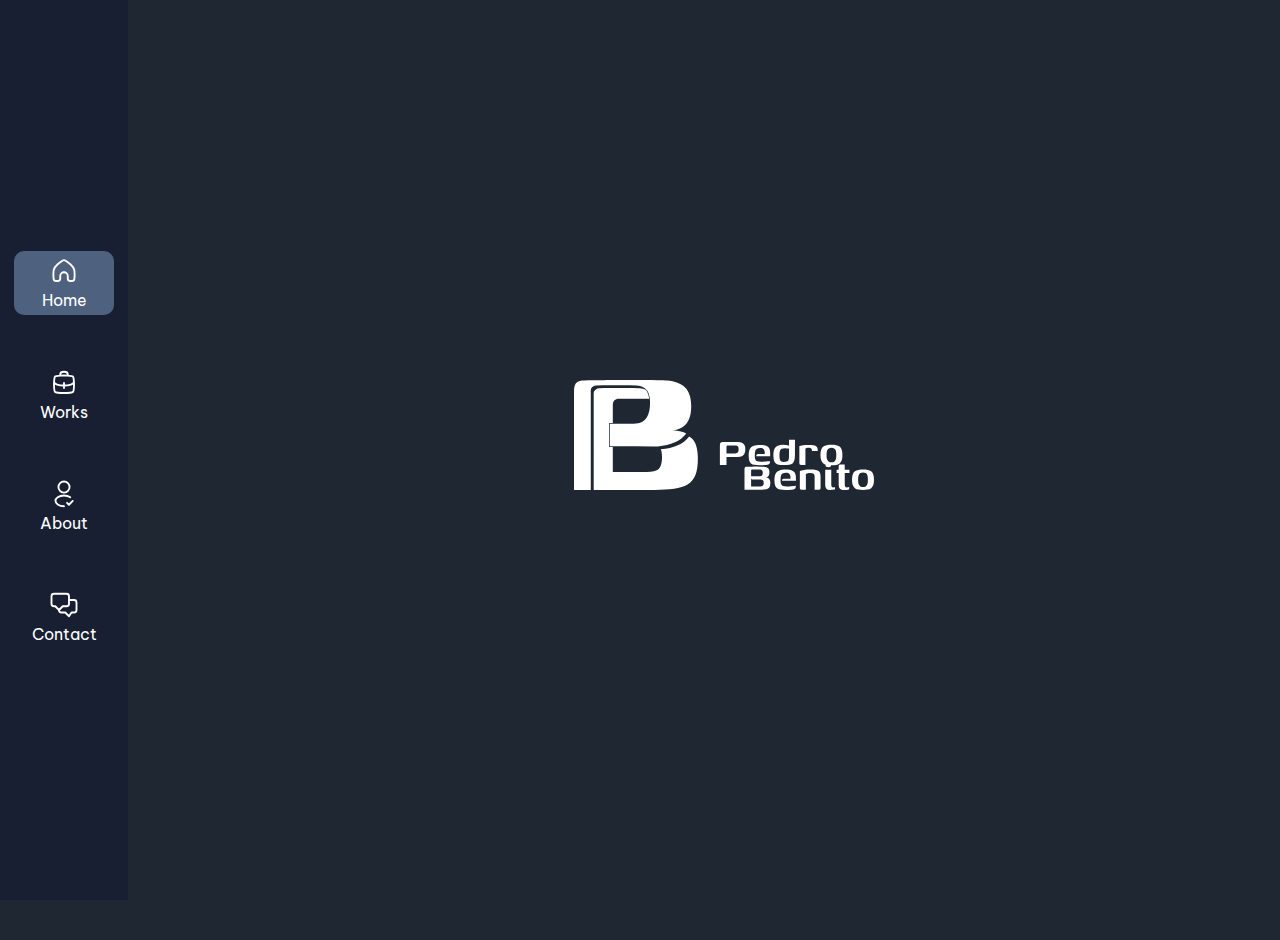
==== docs/index.html @ a2cd0a32 "Build" ====
<!DOCTYPE html><html lang="en"><head><meta charset="UTF-8"><link rel="icon" type="image/svg+xml" href=""><meta name="viewport" content="width=device-width,initial-scale=1"><title>Pedro Benito | Portfolio Trazos</title><script type="module" crossorigin src="./assets/index-6b488d82.js"></script><link rel="stylesheet" href="./assets/index-16b9e530.css"></head><body><header class="header"><nav><ul class="menu" id="menu"><li class="menu__element element--home active-element" data-menu="home"><img src="./assets/home-29a48390.svg" alt="" class="element--img"><span class="element--span">Home</span></li><li class="menu__element element--works" data-menu="works"><img src="./assets/works-81579ded.svg" alt="" class="element--img"><span class="element--span">Works</span></li><li class="menu__element element--about" data-menu="profile"><img src="./assets/profile-f7920a07.svg" alt="" class="element--img"><span class="element--span">About</span></li><li class="menu__element element--contact" data-menu="contact" id="contact-button"><img src="./assets/contact-2cef7d39.svg" alt="" class="element--img"><span class="element--span">Contact</span></li></ul></nav></header><main class="main"><section class="main-content"><article class="article flex column home" id="home"><div class="flex column home__header"><img src="./assets/logo-7925b287.svg" alt="" class="home__img"></div></article><article class="article bg-main-color work hide" id="works"><div class="flex column work__header"><p class="title">Trabajos</p></div><div class="flex row work__jobs"><a href="https://vimeo.com/manage/videos/790767312" target="_blank"><div class="flex column work__element"><img src="./assets/Asset 1-3ccabbef.jpg" class="job__image" alt=""><p class="job__description">AV Experiences</p></div></a><a href="https://vimeo.com/manage/videos/790767312" target="_blank"><div class="flex column work__element"><img src="./assets/Asset 2-2f513972.jpg" class="job__image" alt=""><p class="job__description">Motion Raining</p></div></a><a href="https://vimeo.com/24479326" target="_blank"><div class="flex column work__element"><img src="./assets/Asset 3-48634e35.jpg" class="job__image" alt=""><p class="job__description">Tres Variables</p></div></a><a href="https://bcerron.github.io/four-card-feature-section/" target="_blank"><div class="flex column work__element"><img src="./assets/Asset 4-88f0b4ad.jpg" class="job__image" alt=""><p class="job__description">Grid</p></div></a><a href="https://bcerron.github.io/single-price-grid-component/" target="_blank"><div class="flex column work__element"><img src="./assets/Asset 5-d4313b2d.jpg" class="job__image" alt=""><p class="job__description">Product Price</p></div></a><a href="https://vimeo.com/24486680" target="_blank"><div class="flex column work__element"><img src="./assets/Asset 6-5fdb8028.jpg" class="job__image" alt=""><p class="job__description">Educa Thyssen</p></div></a><a href="https://bcerron.github.io/Testimonials-Grid-Section/" target="_blank"><div class="flex column work__element"><img src="./assets/Asset 7-c5c4a10e.jpg" class="job__image" alt=""><p class="job__description">Info Report</p></div></a><a href="https://bcerron.github.io/sunnyside/" target="_blank"><div class="flex column work__element"><img src="./assets/Asset 8-9499b4d6.jpg" class="job__image" alt=""><p class="job__description">Sunnyside</p></div></a><a href="https://bcerron.github.io/insure-landing-page-master/" target="_blank"><div class="flex column work__element"><img src="./assets/Asset 9-d8844d75.jpg" class="job__image" alt=""><p class="job__description">Insure</p></div></a></div></article><article class="flex column profile article hide" id="profile"><div class="flex column bg-main-color profile container"><div class="flex row"><div class="flex profile__img"><picture><source media="(max-width: 1024px)" srcset="./assets/profile-46e05858.jpg"><source media="(min-width: 1024px)" srcset="./assets/profile-46e05858.jpg"><img src="./assets/profile-46e05858.jpg" alt="" class="profile--image"></picture></div><div class="flex column"><div class="flex profile__info"><p class="title">Hola, soy Pedro</p><p class="subtitle">Diseñador gráfico, Frontend Developer & Motion Grapher</p></div><div class="flex profile__rrss"><a href="https://www.linkedin.com/in/bcerron/" aria-label="LinkedIN" target="_blank"><img src="./assets/linkedin-ef8b9fd2.svg" alt="LinkedIN" class="rrss"></a><a href="https://vimeo.com/pedrobenito" aria-label="Vimeo" target="_blank"><img src="./assets/vimeo-bbfb8310.svg" alt="Vimeo" class="rrss"></a><a href="https://www.instagram.com/pedrobcerron/" aria-label="Instagram" target="_blank"><img src="./assets/instagram-6462c093.svg" alt="Instagram" class="rrss"></a><a href="https://www.behance.net/bcerron" aria-label="Behance" target="_blank"><img src="./assets/behance-e35363cd.svg" alt="Behance" class="rrss"></a></div></div></div><div class="flex profile__description"><p class="text">Me considero una persona creativa, trabajadora, insistente y muy metódica en todo lo que hago. Me encanta darle vueltas a un diseño, y hacer pruebas hasta dar con la tecla adecuada. Conseguir que el briefing obtenga la respuesta que se espera.</p><p class="text">Soy un diseñador creativo, metódico y muy perfeccionista. Tengo la suerte de ser capaz de dominar cualquier software en muy poco tiempo de uso, y de forma autodidacta. Me encanta aprender por mi cuenta.</p><p class="text">Hasta 2021, mi perfil profesional estuvo orientado a la ejecución y diseño de eventos. Trabajé durante 3 años en Dubai en el sector de alquiler de material audiovisual en el departamento gráfico y creativo.</p><p class="text">A partir del 2021, salí del mundo de los eventos corporativos, para centrarme en el diseño web y en el desarrollo Frontend, habiendo cursado un Master en programación Frontend en la escuela Trazos, y trabajando como desarrollador en una compañía financiera</p></div></div><div class="flex column profile container"><p class="subtitle">Experiencia Laboral</p><div class="flex experience"><div class="flex column experience__element"><p class="company">Monty Global Payments (Madrid)</p><p class="position">Frontend Developer</p><p class="duration">Jun 2021 - Actualidad</p></div><div class="flex column experience__element"><p class="company">AV Medios SL (Madrid)</p><p class="position">Diseñador Gráfico / Técnico de vídeo</p><p class="duration">Ene 2017 - Jun 2021</p></div><div class="flex column experience__element"><p class="company">Visionarea (Madrid)</p><p class="position">Diseñador Gráfico / Project Manager</p><p class="duration">Sept 2016 - Ene 2017</p></div><div class="flex column experience__element"><p class="company">Almoe AV Productions (Dubai)</p><p class="position">Diseñador Gráfico / Técnico de vídeo</p><p class="duration">Oct 2013 - Ago 2016</p></div><div class="flex column experience__element"><p class="company">TechnoPro LLC (Dubai)</p><p class="position">Diseñador Gráfico / Técnico de vídeo</p><p class="duration">Abr 2013 - Oct 2013</p></div><div class="flex column experience__element"><p class="company">FreeYourMind (Madrid)</p><p class="position">Motion Grapher</p><p class="duration">Oct 2011 - Dic 2011</p></div><div class="flex column experience__element"><p class="company">Turner Broadcasting System (Madrid)</p><p class="position">Motion Grapher</p><p class="duration">Sept 2010 - Oct 2011</p></div></div></div><div class="flex column profile container"><p class="subtitle">Idiomas</p><div class="flex experience"><div class="flex column experience__element"><p class="company">Español</p><p class="position">Idioma nativo</p></div><div class="flex column experience__element"><p class="company">Inglés</p><p class="position">Nivel Advanced</p></div></div></div><div class="flex column profile container"><p class="subtitle">Conocimientos</p><div class="flex experience"><div class="flex column experience__element"><p class="company">Diseño Gráfico</p><p class="position">Photoshop, Illustrator, InDesign</p><p class="duration">13 años de experiencia</p></div><div class="flex column experience__element"><p class="company">Desarrollo Web</p><p class="position">HTML, CSS, JS, Angular, WordPress</p><p class="duration">5 años de experiencia</p></div><div class="flex column experience__element"><p class="company">Motion Graphics</p><p class="position">After Effects, Adobe Premiere</p><p class="duration">13 años de experiencia</p></div><div class="flex column experience__element"><p class="company">CAD / 3D</p><p class="position">3D Max Studio, Cinema 4D, Vectorworks</p><p class="duration">7 años de experiencia</p></div></div></div><div class="flex column profile container"><p class="subtitle">Formación</p><div class="flex experience"><div class="flex column experience__element"><p class="company">Master Desarrollo Frontend</p><p class="position">Escuela Trazos (Madrid)</p><p class="duration">Ene 2023 - Jun 2023</p></div><div class="flex column experience__element"><p class="company">Grado en Diseño Digital</p><p class="position">Istituto Europeo di Design (IED - Madrid)</p><p class="duration">Sept 2007 - Jun 2010</p></div></div></div></article><article class="flex column contact article hide" id="contact"><div class="contact__container flex column"><form action="enviar.php" method="post" class="form flex column"><label for="nombre" class="form__label">Nombre:</label> <input type="text" id="nombre" class="input__form" name="nombre" required><br><br><label for="email" class="form__label">Correo electrónico:</label> <input type="email" id="email" class="input__form" name="email" required><br><br><label for="mensaje" class="form__label">Mensaje:</label> <textarea id="mensaje" name="mensaje" class="textarea__form" rows="10" required></textarea><br><br><input type="submit" value="Enviar" class="form__button"></form></div></article></section></main><footer class="footer" id="footer"><div class="footer__container flex column"><form action="enviar.php" method="post" class="form flex column"><label for="nombre" class="form__label">Nombre:</label> <input type="text" id="nombre" class="input__form" name="nombre" required><br><br><label for="email" class="form__label">Correo electrónico:</label> <input type="email" id="email" class="input__form" name="email" required><br><br><label for="mensaje" class="form__label">Mensaje:</label> <textarea id="mensaje" name="mensaje" class="textarea__form" rows="10" required></textarea><br><br><input type="submit" value="Enviar" class="form__button"></form></div></footer></body></html>
---- docs/assets/index-16b9e530.css ----
@import"https://fonts.googleapis.com/css2?family=Be+Vietnam+Pro:ital,wght@0,100;0,200;0,300;0,400;0,500;0,600;0,700;0,800;0,900;1,100;1,200;1,300;1,400;1,500;1,600;1,700;1,800;1,900&family=League+Spartan:wght@100;200;300;400;500;600;700;800;900&display=swap";@import"https://fonts.googleapis.com/css2?family=Roboto+Mono:ital,wght@0,100;0,200;0,300;0,400;0,500;0,600;0,700;1,100;1,200;1,300;1,400;1,500;1,600;1,700&display=swap";html{-webkit-text-size-adjust:100%;line-height:1.15}body{margin:0}main{display:block}h1{font-size:2em;margin:.67em 0}hr{box-sizing:content-box;height:0;overflow:visible}pre{font-family:monospace,monospace;font-size:1em}a{background-color:transparent}abbr[title]{border-bottom:none;text-decoration:underline;-webkit-text-decoration:underline dotted;text-decoration:underline dotted}b,strong{font-weight:bolder}code,kbd,samp{font-family:monospace,monospace;font-size:1em}small{font-size:80%}sub,sup{font-size:75%;line-height:0;position:relative;vertical-align:baseline}sub{bottom:-.25em}sup{top:-.5em}img{border-style:none}button,input,optgroup,select,textarea{font-family:inherit;font-size:100%;line-height:1.15;margin:0}button,input{overflow:visible}button,select{text-transform:none}[type=button],[type=reset],[type=submit],button{-webkit-appearance:button}[type=button]::-moz-focus-inner,[type=reset]::-moz-focus-inner,[type=submit]::-moz-focus-inner,button::-moz-focus-inner{border-style:none;padding:0}[type=button]:-moz-focusring,[type=reset]:-moz-focusring,[type=submit]:-moz-focusring,button:-moz-focusring{outline:1px dotted ButtonText}fieldset{padding:.35em .75em .625em}legend{box-sizing:border-box;color:inherit;display:table;max-width:100%;padding:0;white-space:normal}progress{vertical-align:baseline}textarea{overflow:auto}[type=checkbox],[type=radio]{box-sizing:border-box;padding:0}[type=number]::-webkit-inner-spin-button,[type=number]::-webkit-outer-spin-button{height:auto}[type=search]{-webkit-appearance:textfield;outline-offset:-2px}[type=search]::-webkit-search-decoration{-webkit-appearance:none}::-webkit-file-upload-button{-webkit-appearance:button;font:inherit}details{display:block}summary{display:list-item}template{display:none}[hidden]{display:none}*,:after,:before{box-sizing:border-box}img{display:block;max-width:100%}ul{list-style:none;margin-bottom:0;margin-top:0;padding-left:0}a{color:inherit;text-decoration:none}:root{--vietnam-Font:"Be Vietnam Pro";--robotoMono-Font:"Roboto Mono";--white:#fff;--bgcolor:#1f2733;--bgmenu:#191f33;--active-bgcolor:#4e6280;--borderlines:#7c9ccc;--glow:rgba(123,155,204,.6);--mainColor:rgba(124,156,204,.3);--elementColor:rgba(0,0,0,.3);--globalPadding:1.25rem;--globalRadius:1.25rem;--menuHeight:70px;--menuWidth:10%;--footerWidth:25%;--jobsIconsH:150px;--jobsIconsW:150px;--defaultTime:.5s}body{background-color:#1f2733;background-color:var(--bgcolor);background-image:url(../../assets/images/bg-tablet.jpg);background-position:0 0;background-repeat:no-repeat;background-size:cover;color:#fff;color:var(--white);font-family:sans-serif;font-family:Be Vietnam Pro;font-family:var(--vietnam-Font);max-width:100vw;min-width:320px;overflow:hidden}@media screen and (min-width:1024px){body{background-image:url(../../assets/images/bg-laptop.jpg)}}@media screen and (min-width:1440px){body{background-image:url(../../assets/images/bg-desktop.jpg)}}.main{margin-bottom:40px;position:relative;width:100%}@media screen and (min-width:1024px){.main{height:calc(100vh - 70px);height:calc(100vh - var(--menuHeight));height:100vh;left:10%;left:var(--menuWidth);max-height:100vh;position:relative;top:0;width:90%;width:calc(100% - var(--menuWidth))}}@media screen and (min-width:1440px){.main{width:85%;width:calc(95% - var(--menuWidth))}}@media screen and (min-width:1024px){.main>:not(:last-child){border-right:1px solid #7c9ccc;border-right:1px solid var(--borderlines);box-shadow:0 0 100px -5px #7b9bcc99;box-shadow:0 0 100px -5px var(--glow)}}.main>:last-child{border-right:none}.main-content{height:100vh;max-height:100vh;padding:1.25rem;padding:var(--globalPadding);width:100%}@media screen and (min-width:1440px){.main-content{gap:20px;width:75%;width:calc(100% - var(--footerWidth))}}.article{-ms-overflow-style:none;height:calc(100vh - 70px);height:calc(100vh - var(--menuHeight));left:0;margin:20px;overflow-y:scroll;padding:0 1.25rem;padding:0 var(--globalPadding);position:absolute;scrollbar-width:none;top:0}@media screen and (min-width:1024px){.article{margin-bottom:0}}@media screen and (min-width:1440px){.article{width:75%;width:calc(100% - var(--footerWidth))}}.article::-webkit-scrollbar,.container::-moz-scrollbar{height:0;width:0}.container{border-radius:1.25rem;border-radius:var(--globalRadius);padding:1.25rem;padding:var(--globalPadding);transition:opacity .5s;transition:opacity var(--defaultTime)}.profile{margin-bottom:20px}.profile__img{height:auto;max-width:350px;width:100%}.profile__rrss{display:flex;flex-direction:row;flex-wrap:wrap;gap:10px;justify-content:flex-start}@media screen and (min-width:1024px){.profile__rrss{-moz-column-gap:30px;column-gap:30px}}@media screen and (min-width:1440px){.profile__rrss{-moz-column-gap:30px;column-gap:30px;justify-content:flex-start}}.profile--image{border-radius:100%;height:auto;width:85%}@media screen and (min-width:640px){.profile--image{border-radius:20px;width:85%}}.profile__info{display:flex;flex-direction:column;grid-column:2/3;grid-row:1/3;height:auto;justify-content:flex-start;width:auto}@media screen and (min-width:640px){.profile__info{grid-row:1/2;margin-top:40px}}@media screen and (min-width:1024px){.profile__info{grid-row:1/2;margin-top:40px}}@media screen and (min-width:1440px){.profile__info{grid-row:1/2;margin-top:40px}}.profile__description{flex-direction:column;line-height:1.5;margin-top:20px;text-align:justify}.home{align-items:center;justify-content:center;width:100vw}@media screen and (min-width:1024px){.home{width:inherit}}.home__img{height:auto;width:100%}.home__rrss{display:flex;flex-direction:row;flex-wrap:wrap;gap:10px;justify-content:flex-start}@media screen and (min-width:1024px){.home__rrss{-moz-column-gap:30px;column-gap:30px}}@media screen and (min-width:1440px){.home__rrss{-moz-column-gap:30px;column-gap:30px;justify-content:flex-start}}.home--image{border-radius:100%;height:auto;width:85%}@media screen and (min-width:640px){.home--image{border-radius:20px;width:85%}}.home__info{display:flex;flex-direction:column;grid-column:2/3;grid-row:1/3;height:auto;justify-content:flex-start;width:auto}@media screen and (min-width:640px){.home__info{grid-row:1/2;margin-top:40px}}@media screen and (min-width:1024px){.home__info{grid-row:1/2;margin-top:40px}}@media screen and (min-width:1440px){.home__info{grid-row:1/2;margin-top:40px}}.home__description{flex-direction:column;line-height:1.5;margin-top:20px;text-align:justify}.experience{flex-direction:row;flex-wrap:wrap;gap:20px}.experience__element{background-color:#4e6280;background-color:var(--active-bgcolor);border-radius:5px;padding:15px;width:100%}@media screen and (min-width:1024px){.experience__element{width:inherit}}.company{font-size:15px;font-weight:800}.work__header{width:auto}.work{border-radius:1.25rem;border-radius:var(--globalRadius);padding:1.25rem;padding:var(--globalPadding)}@media screen and (min-width:1440px){.work{width:inherit}}.work__jobs{flex-wrap:wrap;gap:20px;justify-content:space-around;margin-bottom:20px}@media screen and (min-width:1024px){.work__jobs{justify-content:flex-start}}.work__element{background-color:#0000004d;background-color:var(--elementColor);border-radius:1.25rem;border-radius:var(--globalRadius);flex-shrink:0;margin:5px}.work__element:hover{box-shadow:0 0 10px #7b9bcc99;box-shadow:0 0 10px var(--glow)}.job__image{border-radius:1.25rem;border-radius:var(--globalRadius);height:auto;width:150px;width:var(--jobsIconsH)}.rrss{height:35px;width:35px}.contact{width:95%}.contact__container{background-color:#7c9ccc4d;background-color:var(--mainColor);border-radius:1.25rem;border-radius:var(--globalRadius);padding:2rem}.footer{bottom:70px;bottom:var(--menuHeight);padding:1.25rem;padding:var(--globalPadding);position:relative;top:20px;width:auto}@media screen and (min-width:1024px){.footer{bottom:0;left:10%;left:var(--menuWidth);position:relative;width:90%;width:calc(100% - var(--menuWidth))}}@media screen and (min-width:1440px){.footer{bottom:0;left:auto;position:absolute;right:0;top:0;width:25%;width:var(--footerWidth)}}.footer__container{background-color:#7c9ccc4d;background-color:var(--mainColor);border-radius:1.25rem;border-radius:var(--globalRadius);padding:2rem}.form{gap:5px}.form__label{margin-bottom:0}.input__form{background-color:#7c9ccc33;border:1px #7c9ccc;border:1px var(--borderlines);border-radius:20px;color:#ffffffe6;font-family:Be Vietnam Pro;font-family:var(--vietnam-Font);font-size:16px;font-weight:200;margin:0;min-height:45px;padding:0 20px;width:auto;word-spacing:1px}.input__form:hover,.textarea__form:hover{border:1px solid #7c9ccc;border:1px solid var(--borderlines);outline:none}.input__form:focus,.textarea__form:focus{border:2px solid #7c9ccc;border:2px solid var(--borderlines);outline:none}.form__button,.textarea__form{background-color:#7c9ccc33;border:1px #7c9ccc;border:1px var(--borderlines);border-radius:20px;color:#ffffffe6;font-family:Be Vietnam Pro;font-family:var(--vietnam-Font);font-size:16px;font-weight:200;margin:0;min-height:45px;padding:20px;width:auto;word-spacing:1px}.form__button:hover{background-color:#fff;background-color:var(--white);color:#191f33;font-weight:400}.header{background-color:#191f33;background-color:var(--bgmenu);border-top:1px solid #7c9ccc;border-top:1px solid var(--borderlines);bottom:0;box-shadow:0 0 100px -5px #7b9bcc99;box-shadow:0 0 100px -5px var(--glow);color:#fff;color:var(--white);height:70px;height:var(--menuHeight);justify-self:center;left:0;position:fixed;text-align:center;width:100%;z-index:1}@media screen and (min-width:640px){.header{box-shadow:none;height:80px}}@media screen and (min-width:1024px){.header{align-items:center;border-top:0;bottom:auto;display:flex;height:100vh;justify-content:center;width:10%;width:var(--menuWidth)}}p{-webkit-margin-before:0;margin-block-start:0}.title{font-size:1.5rem;font-weight:800}@media screen and (min-width:640px){.title{font-size:2rem}}.subtitle{font-size:1.125rem;font-weight:200}@media screen and (min-width:640px){.subtitle{font-size:1.5rem}}.text{font-size:1rem;font-weight:100}.company,.duration,.position{margin:5px 0}.company{font-size:17px}.position{font-size:14px}.duration{font-size:12px}.duration,.job__description{font-family:Roboto Mono;font-family:var(--robotoMono-Font);font-weight:200}.job__description{font-size:13px;padding:10px 10px 0;text-align:center}.menu{grid-gap:10px;display:grid;grid-template-columns:repeat(4,1fr);height:70px;height:var(--menuHeight);padding:10px}@media screen and (min-width:1024px){.menu{gap:3rem;grid-template-columns:repeat(1,1fr);height:var(--menuHeight40px)}}.menu__element{align-items:center;border-radius:10px;cursor:pointer;display:flex;flex-direction:column;height:auto;justify-self:center;padding:10px;transition:background-color .5s;transition:background-color var(--defaultTime);width:50px}@media screen and (min-width:640px){.menu__element{gap:.3125rem;padding:5px;width:100px}}.element--img,.element--span{pointer-events:none}.element--about img,.element--contact img,.element--home img,.element--works img{height:30px;width:30px}.active-element{background-color:#4e6280;background-color:var(--active-bgcolor);border-radius:10px;cursor:pointer;transition:background-color .5s;transition:background-color var(--defaultTime)}.hide-span{display:none}.grid{display:grid}.bg-main-color{background-color:#7c9ccc4d;background-color:var(--mainColor)}.hide{left:0;opacity:0;pointer-events:none;top:0;transition:opacity .5s;transition:opacity var(--defaultTime)}.hide-footer{display:none}.flex{display:flex}.column{flex-direction:column}.row{flex-direction:row}
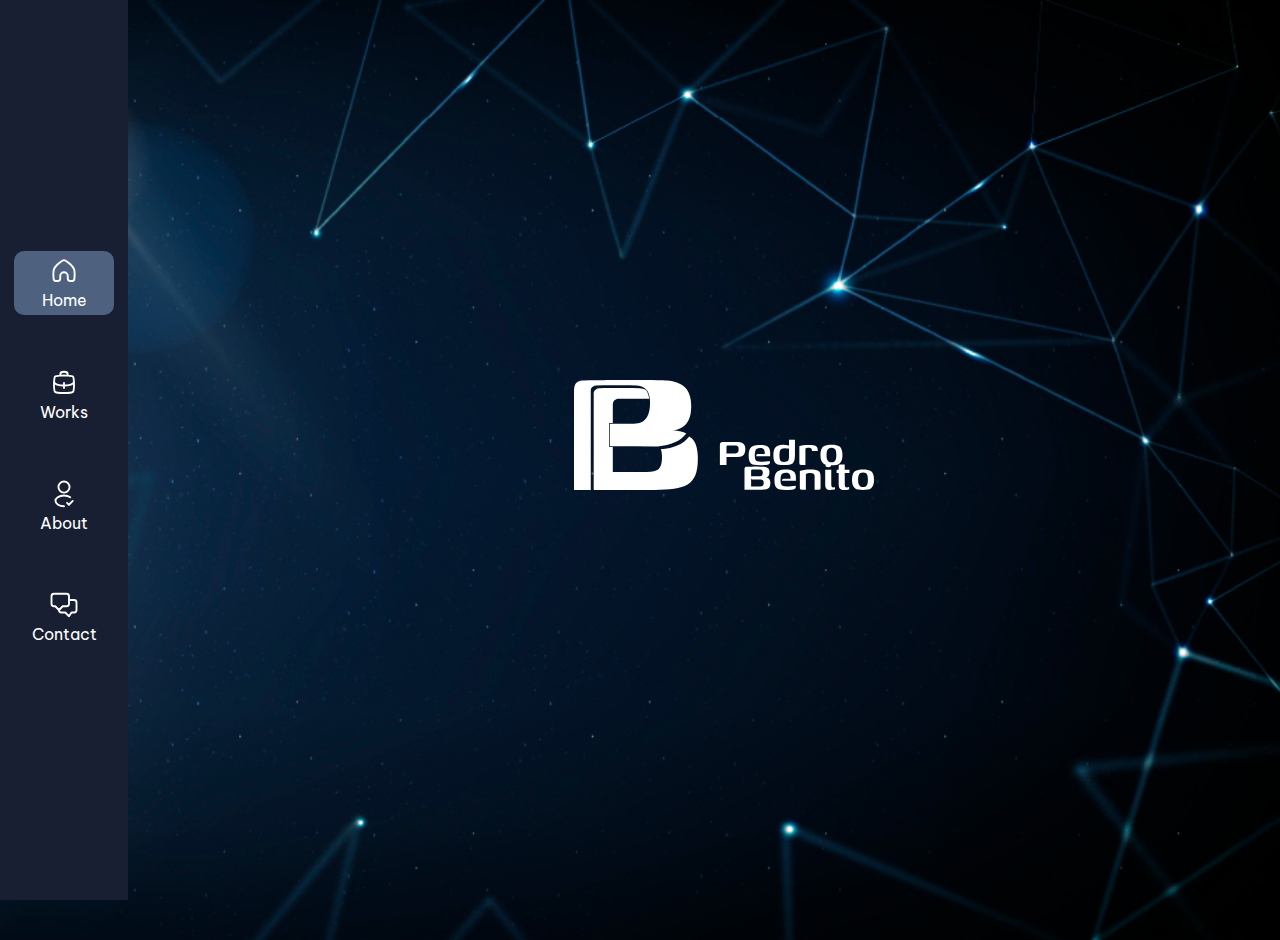
==== commit 0c4325a3: "Fix Image background" ====
--- a/docs/index.html
+++ b/docs/index.html
@@ -1 +1 @@
-<!DOCTYPE html><html lang="en"><head><meta charset="UTF-8"><link rel="icon" type="image/svg+xml" href=""><meta name="viewport" content="width=device-width,initial-scale=1"><title>Pedro Benito | Portfolio Trazos</title><script type="module" crossorigin src="./assets/index-6b488d82.js"></script><link rel="stylesheet" href="./assets/index-16b9e530.css"></head><body><header class="header"><nav><ul class="menu" id="menu"><li class="menu__element element--home active-element" data-menu="home"><img src="./assets/home-29a48390.svg" alt="" class="element--img"><span class="element--span">Home</span></li><li class="menu__element element--works" data-menu="works"><img src="./assets/works-81579ded.svg" alt="" class="element--img"><span class="element--span">Works</span></li><li class="menu__element element--about" data-menu="profile"><img src="./assets/profile-f7920a07.svg" alt="" class="element--img"><span class="element--span">About</span></li><li class="menu__element element--contact" data-menu="contact" id="contact-button"><img src="./assets/contact-2cef7d39.svg" alt="" class="element--img"><span class="element--span">Contact</span></li></ul></nav></header><main class="main"><section class="main-content"><article class="article flex column home" id="home"><div class="flex column home__header"><img src="./assets/logo-7925b287.svg" alt="" class="home__img"></div></article><article class="article bg-main-color work hide" id="works"><div class="flex column work__header"><p class="title">Trabajos</p></div><div class="flex row work__jobs"><a href="https://vimeo.com/manage/videos/790767312" target="_blank"><div class="flex column work__element"><img src="./assets/Asset 1-3ccabbef.jpg" class="job__image" alt=""><p class="job__description">AV Experiences</p></div></a><a href="https://vimeo.com/manage/videos/790767312" target="_blank"><div class="flex column work__element"><img src="./assets/Asset 2-2f513972.jpg" class="job__image" alt=""><p class="job__description">Motion Raining</p></div></a><a href="https://vimeo.com/24479326" target="_blank"><div class="flex column work__element"><img src="./assets/Asset 3-48634e35.jpg" class="job__image" alt=""><p class="job__description">Tres Variables</p></div></a><a href="https://bcerron.github.io/four-card-feature-section/" target="_blank"><div class="flex column work__element"><img src="./assets/Asset 4-88f0b4ad.jpg" class="job__image" alt=""><p class="job__description">Grid</p></div></a><a href="https://bcerron.github.io/single-price-grid-component/" target="_blank"><div class="flex column work__element"><img src="./assets/Asset 5-d4313b2d.jpg" class="job__image" alt=""><p class="job__description">Product Price</p></div></a><a href="https://vimeo.com/24486680" target="_blank"><div class="flex column work__element"><img src="./assets/Asset 6-5fdb8028.jpg" class="job__image" alt=""><p class="job__description">Educa Thyssen</p></div></a><a href="https://bcerron.github.io/Testimonials-Grid-Section/" target="_blank"><div class="flex column work__element"><img src="./assets/Asset 7-c5c4a10e.jpg" class="job__image" alt=""><p class="job__description">Info Report</p></div></a><a href="https://bcerron.github.io/sunnyside/" target="_blank"><div class="flex column work__element"><img src="./assets/Asset 8-9499b4d6.jpg" class="job__image" alt=""><p class="job__description">Sunnyside</p></div></a><a href="https://bcerron.github.io/insure-landing-page-master/" target="_blank"><div class="flex column work__element"><img src="./assets/Asset 9-d8844d75.jpg" class="job__image" alt=""><p class="job__description">Insure</p></div></a></div></article><article class="flex column profile article hide" id="profile"><div class="flex column bg-main-color profile container"><div class="flex row"><div class="flex profile__img"><picture><source media="(max-width: 1024px)" srcset="./assets/profile-46e05858.jpg"><source media="(min-width: 1024px)" srcset="./assets/profile-46e05858.jpg"><img src="./assets/profile-46e05858.jpg" alt="" class="profile--image"></picture></div><div class="flex column"><div class="flex profile__info"><p class="title">Hola, soy Pedro</p><p class="subtitle">Diseñador gráfico, Frontend Developer & Motion Grapher</p></div><div class="flex profile__rrss"><a href="https://www.linkedin.com/in/bcerron/" aria-label="LinkedIN" target="_blank"><img src="./assets/linkedin-ef8b9fd2.svg" alt="LinkedIN" class="rrss"></a><a href="https://vimeo.com/pedrobenito" aria-label="Vimeo" target="_blank"><img src="./assets/vimeo-bbfb8310.svg" alt="Vimeo" class="rrss"></a><a href="https://www.instagram.com/pedrobcerron/" aria-label="Instagram" target="_blank"><img src="./assets/instagram-6462c093.svg" alt="Instagram" class="rrss"></a><a href="https://www.behance.net/bcerron" aria-label="Behance" target="_blank"><img src="./assets/behance-e35363cd.svg" alt="Behance" class="rrss"></a></div></div></div><div class="flex profile__description"><p class="text">Me considero una persona creativa, trabajadora, insistente y muy metódica en todo lo que hago. Me encanta darle vueltas a un diseño, y hacer pruebas hasta dar con la tecla adecuada. Conseguir que el briefing obtenga la respuesta que se espera.</p><p class="text">Soy un diseñador creativo, metódico y muy perfeccionista. Tengo la suerte de ser capaz de dominar cualquier software en muy poco tiempo de uso, y de forma autodidacta. Me encanta aprender por mi cuenta.</p><p class="text">Hasta 2021, mi perfil profesional estuvo orientado a la ejecución y diseño de eventos. Trabajé durante 3 años en Dubai en el sector de alquiler de material audiovisual en el departamento gráfico y creativo.</p><p class="text">A partir del 2021, salí del mundo de los eventos corporativos, para centrarme en el diseño web y en el desarrollo Frontend, habiendo cursado un Master en programación Frontend en la escuela Trazos, y trabajando como desarrollador en una compañía financiera</p></div></div><div class="flex column profile container"><p class="subtitle">Experiencia Laboral</p><div class="flex experience"><div class="flex column experience__element"><p class="company">Monty Global Payments (Madrid)</p><p class="position">Frontend Developer</p><p class="duration">Jun 2021 - Actualidad</p></div><div class="flex column experience__element"><p class="company">AV Medios SL (Madrid)</p><p class="position">Diseñador Gráfico / Técnico de vídeo</p><p class="duration">Ene 2017 - Jun 2021</p></div><div class="flex column experience__element"><p class="company">Visionarea (Madrid)</p><p class="position">Diseñador Gráfico / Project Manager</p><p class="duration">Sept 2016 - Ene 2017</p></div><div class="flex column experience__element"><p class="company">Almoe AV Productions (Dubai)</p><p class="position">Diseñador Gráfico / Técnico de vídeo</p><p class="duration">Oct 2013 - Ago 2016</p></div><div class="flex column experience__element"><p class="company">TechnoPro LLC (Dubai)</p><p class="position">Diseñador Gráfico / Técnico de vídeo</p><p class="duration">Abr 2013 - Oct 2013</p></div><div class="flex column experience__element"><p class="company">FreeYourMind (Madrid)</p><p class="position">Motion Grapher</p><p class="duration">Oct 2011 - Dic 2011</p></div><div class="flex column experience__element"><p class="company">Turner Broadcasting System (Madrid)</p><p class="position">Motion Grapher</p><p class="duration">Sept 2010 - Oct 2011</p></div></div></div><div class="flex column profile container"><p class="subtitle">Idiomas</p><div class="flex experience"><div class="flex column experience__element"><p class="company">Español</p><p class="position">Idioma nativo</p></div><div class="flex column experience__element"><p class="company">Inglés</p><p class="position">Nivel Advanced</p></div></div></div><div class="flex column profile container"><p class="subtitle">Conocimientos</p><div class="flex experience"><div class="flex column experience__element"><p class="company">Diseño Gráfico</p><p class="position">Photoshop, Illustrator, InDesign</p><p class="duration">13 años de experiencia</p></div><div class="flex column experience__element"><p class="company">Desarrollo Web</p><p class="position">HTML, CSS, JS, Angular, WordPress</p><p class="duration">5 años de experiencia</p></div><div class="flex column experience__element"><p class="company">Motion Graphics</p><p class="position">After Effects, Adobe Premiere</p><p class="duration">13 años de experiencia</p></div><div class="flex column experience__element"><p class="company">CAD / 3D</p><p class="position">3D Max Studio, Cinema 4D, Vectorworks</p><p class="duration">7 años de experiencia</p></div></div></div><div class="flex column profile container"><p class="subtitle">Formación</p><div class="flex experience"><div class="flex column experience__element"><p class="company">Master Desarrollo Frontend</p><p class="position">Escuela Trazos (Madrid)</p><p class="duration">Ene 2023 - Jun 2023</p></div><div class="flex column experience__element"><p class="company">Grado en Diseño Digital</p><p class="position">Istituto Europeo di Design (IED - Madrid)</p><p class="duration">Sept 2007 - Jun 2010</p></div></div></div></article><article class="flex column contact article hide" id="contact"><div class="contact__container flex column"><form action="enviar.php" method="post" class="form flex column"><label for="nombre" class="form__label">Nombre:</label> <input type="text" id="nombre" class="input__form" name="nombre" required><br><br><label for="email" class="form__label">Correo electrónico:</label> <input type="email" id="email" class="input__form" name="email" required><br><br><label for="mensaje" class="form__label">Mensaje:</label> <textarea id="mensaje" name="mensaje" class="textarea__form" rows="10" required></textarea><br><br><input type="submit" value="Enviar" class="form__button"></form></div></article></section></main><footer class="footer" id="footer"><div class="footer__container flex column"><form action="enviar.php" method="post" class="form flex column"><label for="nombre" class="form__label">Nombre:</label> <input type="text" id="nombre" class="input__form" name="nombre" required><br><br><label for="email" class="form__label">Correo electrónico:</label> <input type="email" id="email" class="input__form" name="email" required><br><br><label for="mensaje" class="form__label">Mensaje:</label> <textarea id="mensaje" name="mensaje" class="textarea__form" rows="10" required></textarea><br><br><input type="submit" value="Enviar" class="form__button"></form></div></footer></body></html>+<!DOCTYPE html><html lang="en"><head><meta charset="UTF-8"><link rel="icon" type="image/svg+xml" href=""><meta name="viewport" content="width=device-width,initial-scale=1"><title>Pedro Benito | Portfolio Trazos</title><script type="module" crossorigin src="./assets/index-bd30b133.js"></script><link rel="stylesheet" href="./assets/index-88a59b8e.css"></head><body><header class="header"><nav><ul class="menu" id="menu"><li class="menu__element element--home active-element" data-menu="home"><img src="./assets/home-29a48390.svg" alt="" class="element--img"><span class="element--span">Home</span></li><li class="menu__element element--works" data-menu="works"><img src="./assets/works-81579ded.svg" alt="" class="element--img"><span class="element--span">Works</span></li><li class="menu__element element--about" data-menu="profile"><img src="./assets/profile-f7920a07.svg" alt="" class="element--img"><span class="element--span">About</span></li><li class="menu__element element--contact" data-menu="contact" id="contact-button"><img src="./assets/contact-2cef7d39.svg" alt="" class="element--img"><span class="element--span">Contact</span></li></ul></nav></header><main class="main"><section class="main-content"><article class="article flex column home" id="home"><div class="flex column home__header"><img src="./assets/logo-7925b287.svg" alt="" class="home__img"></div></article><article class="article bg-main-color work hide" id="works"><div class="flex column work__header"><p class="title">Trabajos</p></div><div class="flex row work__jobs"><a href="https://vimeo.com/manage/videos/790767312" target="_blank"><div class="flex column work__element"><img src="./assets/Asset 1-3ccabbef.jpg" class="job__image" alt=""><p class="job__description">AV Experiences</p></div></a><a href="https://vimeo.com/manage/videos/790767312" target="_blank"><div class="flex column work__element"><img src="./assets/Asset 2-2f513972.jpg" class="job__image" alt=""><p class="job__description">Motion Raining</p></div></a><a href="https://vimeo.com/24479326" target="_blank"><div class="flex column work__element"><img src="./assets/Asset 3-48634e35.jpg" class="job__image" alt=""><p class="job__description">Tres Variables</p></div></a><a href="https://bcerron.github.io/four-card-feature-section/" target="_blank"><div class="flex column work__element"><img src="./assets/Asset 4-88f0b4ad.jpg" class="job__image" alt=""><p class="job__description">Grid</p></div></a><a href="https://bcerron.github.io/single-price-grid-component/" target="_blank"><div class="flex column work__element"><img src="./assets/Asset 5-d4313b2d.jpg" class="job__image" alt=""><p class="job__description">Product Price</p></div></a><a href="https://vimeo.com/24486680" target="_blank"><div class="flex column work__element"><img src="./assets/Asset 6-5fdb8028.jpg" class="job__image" alt=""><p class="job__description">Educa Thyssen</p></div></a><a href="https://bcerron.github.io/Testimonials-Grid-Section/" target="_blank"><div class="flex column work__element"><img src="./assets/Asset 7-c5c4a10e.jpg" class="job__image" alt=""><p class="job__description">Info Report</p></div></a><a href="https://bcerron.github.io/sunnyside/" target="_blank"><div class="flex column work__element"><img src="./assets/Asset 8-9499b4d6.jpg" class="job__image" alt=""><p class="job__description">Sunnyside</p></div></a><a href="https://bcerron.github.io/insure-landing-page-master/" target="_blank"><div class="flex column work__element"><img src="./assets/Asset 9-d8844d75.jpg" class="job__image" alt=""><p class="job__description">Insure</p></div></a></div></article><article class="flex column profile article hide" id="profile"><div class="flex column bg-main-color profile container"><div class="flex row"><div class="flex profile__img"><picture><source media="(max-width: 1024px)" srcset="./assets/profile-46e05858.jpg"><source media="(min-width: 1024px)" srcset="./assets/profile-46e05858.jpg"><img src="./assets/profile-46e05858.jpg" alt="" class="profile--image"></picture></div><div class="flex column"><div class="flex profile__info"><p class="title">Hola, soy Pedro</p><p class="subtitle">Diseñador gráfico, Frontend Developer & Motion Grapher</p></div><div class="flex profile__rrss"><a href="https://www.linkedin.com/in/bcerron/" aria-label="LinkedIN" target="_blank"><img src="./assets/linkedin-ef8b9fd2.svg" alt="LinkedIN" class="rrss"></a><a href="https://vimeo.com/pedrobenito" aria-label="Vimeo" target="_blank"><img src="./assets/vimeo-bbfb8310.svg" alt="Vimeo" class="rrss"></a><a href="https://www.instagram.com/pedrobcerron/" aria-label="Instagram" target="_blank"><img src="./assets/instagram-6462c093.svg" alt="Instagram" class="rrss"></a><a href="https://www.behance.net/bcerron" aria-label="Behance" target="_blank"><img src="./assets/behance-e35363cd.svg" alt="Behance" class="rrss"></a></div></div></div><div class="flex profile__description"><p class="text">Me considero una persona creativa, trabajadora, insistente y muy metódica en todo lo que hago. Me encanta darle vueltas a un diseño, y hacer pruebas hasta dar con la tecla adecuada. Conseguir que el briefing obtenga la respuesta que se espera.</p><p class="text">Soy un diseñador creativo, metódico y muy perfeccionista. Tengo la suerte de ser capaz de dominar cualquier software en muy poco tiempo de uso, y de forma autodidacta. Me encanta aprender por mi cuenta.</p><p class="text">Hasta 2021, mi perfil profesional estuvo orientado a la ejecución y diseño de eventos. Trabajé durante 3 años en Dubai en el sector de alquiler de material audiovisual en el departamento gráfico y creativo.</p><p class="text">A partir del 2021, salí del mundo de los eventos corporativos, para centrarme en el diseño web y en el desarrollo Frontend, habiendo cursado un Master en programación Frontend en la escuela Trazos, y trabajando como desarrollador en una compañía financiera</p></div></div><div class="flex column profile container"><p class="subtitle">Experiencia Laboral</p><div class="flex experience"><div class="flex column experience__element"><p class="company">Monty Global Payments (Madrid)</p><p class="position">Frontend Developer</p><p class="duration">Jun 2021 - Actualidad</p></div><div class="flex column experience__element"><p class="company">AV Medios SL (Madrid)</p><p class="position">Diseñador Gráfico / Técnico de vídeo</p><p class="duration">Ene 2017 - Jun 2021</p></div><div class="flex column experience__element"><p class="company">Visionarea (Madrid)</p><p class="position">Diseñador Gráfico / Project Manager</p><p class="duration">Sept 2016 - Ene 2017</p></div><div class="flex column experience__element"><p class="company">Almoe AV Productions (Dubai)</p><p class="position">Diseñador Gráfico / Técnico de vídeo</p><p class="duration">Oct 2013 - Ago 2016</p></div><div class="flex column experience__element"><p class="company">TechnoPro LLC (Dubai)</p><p class="position">Diseñador Gráfico / Técnico de vídeo</p><p class="duration">Abr 2013 - Oct 2013</p></div><div class="flex column experience__element"><p class="company">FreeYourMind (Madrid)</p><p class="position">Motion Grapher</p><p class="duration">Oct 2011 - Dic 2011</p></div><div class="flex column experience__element"><p class="company">Turner Broadcasting System (Madrid)</p><p class="position">Motion Grapher</p><p class="duration">Sept 2010 - Oct 2011</p></div></div></div><div class="flex column profile container"><p class="subtitle">Idiomas</p><div class="flex experience"><div class="flex column experience__element"><p class="company">Español</p><p class="position">Idioma nativo</p></div><div class="flex column experience__element"><p class="company">Inglés</p><p class="position">Nivel Advanced</p></div></div></div><div class="flex column profile container"><p class="subtitle">Conocimientos</p><div class="flex experience"><div class="flex column experience__element"><p class="company">Diseño Gráfico</p><p class="position">Photoshop, Illustrator, InDesign</p><p class="duration">13 años de experiencia</p></div><div class="flex column experience__element"><p class="company">Desarrollo Web</p><p class="position">HTML, CSS, JS, Angular, WordPress</p><p class="duration">5 años de experiencia</p></div><div class="flex column experience__element"><p class="company">Motion Graphics</p><p class="position">After Effects, Adobe Premiere</p><p class="duration">13 años de experiencia</p></div><div class="flex column experience__element"><p class="company">CAD / 3D</p><p class="position">3D Max Studio, Cinema 4D, Vectorworks</p><p class="duration">7 años de experiencia</p></div></div></div><div class="flex column profile container"><p class="subtitle">Formación</p><div class="flex experience"><div class="flex column experience__element"><p class="company">Master Desarrollo Frontend</p><p class="position">Escuela Trazos (Madrid)</p><p class="duration">Ene 2023 - Jun 2023</p></div><div class="flex column experience__element"><p class="company">Grado en Diseño Digital</p><p class="position">Istituto Europeo di Design (IED - Madrid)</p><p class="duration">Sept 2007 - Jun 2010</p></div></div></div></article><article class="flex column contact article hide" id="contact"><div class="contact__container flex column"><form action="enviar.php" method="post" class="form flex column"><label for="nombre" class="form__label">Nombre:</label> <input type="text" id="nombre" class="input__form" name="nombre" required><br><br><label for="email" class="form__label">Correo electrónico:</label> <input type="email" id="email" class="input__form" name="email" required><br><br><label for="mensaje" class="form__label">Mensaje:</label> <textarea id="mensaje" name="mensaje" class="textarea__form" rows="10" required></textarea><br><br><input type="submit" value="Enviar" class="form__button"></form></div></article></section></main><footer class="footer" id="footer"><div class="footer__container flex column"><form action="enviar.php" method="post" class="form flex column"><label for="nombre" class="form__label">Nombre:</label> <input type="text" id="nombre" class="input__form" name="nombre" required><br><br><label for="email" class="form__label">Correo electrónico:</label> <input type="email" id="email" class="input__form" name="email" required><br><br><label for="mensaje" class="form__label">Mensaje:</label> <textarea id="mensaje" name="mensaje" class="textarea__form" rows="10" required></textarea><br><br><input type="submit" value="Enviar" class="form__button"></form></div></footer></body></html>--- a/docs/assets/index-88a59b8e.css
+++ b/docs/assets/index-88a59b8e.css
@@ -0,0 +1 @@
+@import"https://fonts.googleapis.com/css2?family=Be+Vietnam+Pro:ital,wght@0,100;0,200;0,300;0,400;0,500;0,600;0,700;0,800;0,900;1,100;1,200;1,300;1,400;1,500;1,600;1,700;1,800;1,900&family=League+Spartan:wght@100;200;300;400;500;600;700;800;900&display=swap";@import"https://fonts.googleapis.com/css2?family=Roboto+Mono:ital,wght@0,100;0,200;0,300;0,400;0,500;0,600;0,700;1,100;1,200;1,300;1,400;1,500;1,600;1,700&display=swap";html{-webkit-text-size-adjust:100%;line-height:1.15}body{margin:0}main{display:block}h1{font-size:2em;margin:.67em 0}hr{box-sizing:content-box;height:0;overflow:visible}pre{font-family:monospace,monospace;font-size:1em}a{background-color:transparent}abbr[title]{border-bottom:none;text-decoration:underline;-webkit-text-decoration:underline dotted;text-decoration:underline dotted}b,strong{font-weight:bolder}code,kbd,samp{font-family:monospace,monospace;font-size:1em}small{font-size:80%}sub,sup{font-size:75%;line-height:0;position:relative;vertical-align:baseline}sub{bottom:-.25em}sup{top:-.5em}img{border-style:none}button,input,optgroup,select,textarea{font-family:inherit;font-size:100%;line-height:1.15;margin:0}button,input{overflow:visible}button,select{text-transform:none}[type=button],[type=reset],[type=submit],button{-webkit-appearance:button}[type=button]::-moz-focus-inner,[type=reset]::-moz-focus-inner,[type=submit]::-moz-focus-inner,button::-moz-focus-inner{border-style:none;padding:0}[type=button]:-moz-focusring,[type=reset]:-moz-focusring,[type=submit]:-moz-focusring,button:-moz-focusring{outline:1px dotted ButtonText}fieldset{padding:.35em .75em .625em}legend{box-sizing:border-box;color:inherit;display:table;max-width:100%;padding:0;white-space:normal}progress{vertical-align:baseline}textarea{overflow:auto}[type=checkbox],[type=radio]{box-sizing:border-box;padding:0}[type=number]::-webkit-inner-spin-button,[type=number]::-webkit-outer-spin-button{height:auto}[type=search]{-webkit-appearance:textfield;outline-offset:-2px}[type=search]::-webkit-search-decoration{-webkit-appearance:none}::-webkit-file-upload-button{-webkit-appearance:button;font:inherit}details{display:block}summary{display:list-item}template{display:none}[hidden]{display:none}*,:after,:before{box-sizing:border-box}img{display:block;max-width:100%}ul{list-style:none;margin-bottom:0;margin-top:0;padding-left:0}a{color:inherit;text-decoration:none}:root{--vietnam-Font:"Be Vietnam Pro";--robotoMono-Font:"Roboto Mono";--white:#fff;--bgcolor:#1f2733;--bgmenu:#191f33;--active-bgcolor:#4e6280;--borderlines:#7c9ccc;--glow:rgba(123,155,204,.6);--mainColor:rgba(124,156,204,.3);--elementColor:rgba(0,0,0,.3);--globalPadding:1.25rem;--globalRadius:1.25rem;--menuHeight:70px;--menuWidth:10%;--footerWidth:25%;--jobsIconsH:150px;--jobsIconsW:150px;--defaultTime:.5s}body{background-color:#1f2733;background-color:var(--bgcolor);background-image:url(/src/assets/images/bg-tablet.jpg);background-position:0 0;background-repeat:no-repeat;background-size:cover;color:#fff;color:var(--white);font-family:sans-serif;font-family:Be Vietnam Pro;font-family:var(--vietnam-Font);max-width:100vw;min-width:320px;overflow:hidden}@media screen and (min-width:1024px){body{background-image:url(/src/assets/images/bg-laptop.jpg)}}@media screen and (min-width:1440px){body{background-image:url(/src/assets/images/bg-desktop.jpg)}}.main{margin-bottom:40px;position:relative;width:100%}@media screen and (min-width:1024px){.main{height:calc(100vh - 70px);height:calc(100vh - var(--menuHeight));height:100vh;left:10%;left:var(--menuWidth);max-height:100vh;position:relative;top:0;width:90%;width:calc(100% - var(--menuWidth))}}@media screen and (min-width:1440px){.main{width:85%;width:calc(95% - var(--menuWidth))}}@media screen and (min-width:1024px){.main>:not(:last-child){border-right:1px solid #7c9ccc;border-right:1px solid var(--borderlines);box-shadow:0 0 100px -5px #7b9bcc99;box-shadow:0 0 100px -5px var(--glow)}}.main>:last-child{border-right:none}.main-content{height:100vh;max-height:100vh;padding:1.25rem;padding:var(--globalPadding);width:100%}@media screen and (min-width:1440px){.main-content{gap:20px;width:75%;width:calc(100% - var(--footerWidth))}}.article{-ms-overflow-style:none;height:calc(100vh - 70px);height:calc(100vh - var(--menuHeight));left:0;margin:20px;overflow-y:scroll;padding:0 1.25rem;padding:0 var(--globalPadding);position:absolute;scrollbar-width:none;top:0}@media screen and (min-width:1024px){.article{margin-bottom:0}}@media screen and (min-width:1440px){.article{width:75%;width:calc(100% - var(--footerWidth))}}.article::-webkit-scrollbar,.container::-moz-scrollbar{height:0;width:0}.container{border-radius:1.25rem;border-radius:var(--globalRadius);padding:1.25rem;padding:var(--globalPadding);transition:opacity .5s;transition:opacity var(--defaultTime)}.profile{margin-bottom:20px}.profile__img{height:auto;max-width:350px;width:100%}.profile__rrss{display:flex;flex-direction:row;flex-wrap:wrap;gap:10px;justify-content:flex-start}@media screen and (min-width:1024px){.profile__rrss{-moz-column-gap:30px;column-gap:30px}}@media screen and (min-width:1440px){.profile__rrss{-moz-column-gap:30px;column-gap:30px;justify-content:flex-start}}.profile--image{border-radius:100%;height:auto;width:85%}@media screen and (min-width:640px){.profile--image{border-radius:20px;width:85%}}.profile__info{display:flex;flex-direction:column;grid-column:2/3;grid-row:1/3;height:auto;justify-content:flex-start;width:auto}@media screen and (min-width:640px){.profile__info{grid-row:1/2;margin-top:40px}}@media screen and (min-width:1024px){.profile__info{grid-row:1/2;margin-top:40px}}@media screen and (min-width:1440px){.profile__info{grid-row:1/2;margin-top:40px}}.profile__description{flex-direction:column;line-height:1.5;margin-top:20px;text-align:justify}.home{align-items:center;justify-content:center;width:100vw}@media screen and (min-width:1024px){.home{width:inherit}}.home__img{height:auto;width:100%}.home__rrss{display:flex;flex-direction:row;flex-wrap:wrap;gap:10px;justify-content:flex-start}@media screen and (min-width:1024px){.home__rrss{-moz-column-gap:30px;column-gap:30px}}@media screen and (min-width:1440px){.home__rrss{-moz-column-gap:30px;column-gap:30px;justify-content:flex-start}}.home--image{border-radius:100%;height:auto;width:85%}@media screen and (min-width:640px){.home--image{border-radius:20px;width:85%}}.home__info{display:flex;flex-direction:column;grid-column:2/3;grid-row:1/3;height:auto;justify-content:flex-start;width:auto}@media screen and (min-width:640px){.home__info{grid-row:1/2;margin-top:40px}}@media screen and (min-width:1024px){.home__info{grid-row:1/2;margin-top:40px}}@media screen and (min-width:1440px){.home__info{grid-row:1/2;margin-top:40px}}.home__description{flex-direction:column;line-height:1.5;margin-top:20px;text-align:justify}.experience{flex-direction:row;flex-wrap:wrap;gap:20px}.experience__element{background-color:#4e6280;background-color:var(--active-bgcolor);border-radius:5px;padding:15px;width:100%}@media screen and (min-width:1024px){.experience__element{width:inherit}}.company{font-size:15px;font-weight:800}.work__header{width:auto}.work{border-radius:1.25rem;border-radius:var(--globalRadius);padding:1.25rem;padding:var(--globalPadding)}@media screen and (min-width:1440px){.work{width:inherit}}.work__jobs{flex-wrap:wrap;gap:20px;justify-content:space-around;margin-bottom:20px}@media screen and (min-width:1024px){.work__jobs{justify-content:flex-start}}.work__element{background-color:#0000004d;background-color:var(--elementColor);border-radius:1.25rem;border-radius:var(--globalRadius);flex-shrink:0;margin:5px}.work__element:hover{box-shadow:0 0 10px #7b9bcc99;box-shadow:0 0 10px var(--glow)}.job__image{border-radius:1.25rem;border-radius:var(--globalRadius);height:auto;width:150px;width:var(--jobsIconsH)}.rrss{height:35px;width:35px}.contact{width:95%}.contact__container{background-color:#7c9ccc4d;background-color:var(--mainColor);border-radius:1.25rem;border-radius:var(--globalRadius);padding:2rem}.footer{bottom:70px;bottom:var(--menuHeight);padding:1.25rem;padding:var(--globalPadding);position:relative;top:20px;width:auto}@media screen and (min-width:1024px){.footer{bottom:0;left:10%;left:var(--menuWidth);position:relative;width:90%;width:calc(100% - var(--menuWidth))}}@media screen and (min-width:1440px){.footer{bottom:0;left:auto;position:absolute;right:0;top:0;width:25%;width:var(--footerWidth)}}.footer__container{background-color:#7c9ccc4d;background-color:var(--mainColor);border-radius:1.25rem;border-radius:var(--globalRadius);padding:2rem}.form{gap:5px}.form__label{margin-bottom:0}.input__form{background-color:#7c9ccc33;border:1px #7c9ccc;border:1px var(--borderlines);border-radius:20px;color:#ffffffe6;font-family:Be Vietnam Pro;font-family:var(--vietnam-Font);font-size:16px;font-weight:200;margin:0;min-height:45px;padding:0 20px;width:auto;word-spacing:1px}.input__form:hover,.textarea__form:hover{border:1px solid #7c9ccc;border:1px solid var(--borderlines);outline:none}.input__form:focus,.textarea__form:focus{border:2px solid #7c9ccc;border:2px solid var(--borderlines);outline:none}.form__button,.textarea__form{background-color:#7c9ccc33;border:1px #7c9ccc;border:1px var(--borderlines);border-radius:20px;color:#ffffffe6;font-family:Be Vietnam Pro;font-family:var(--vietnam-Font);font-size:16px;font-weight:200;margin:0;min-height:45px;padding:20px;width:auto;word-spacing:1px}.form__button:hover{background-color:#fff;background-color:var(--white);color:#191f33;font-weight:400}.header{background-color:#191f33;background-color:var(--bgmenu);border-top:1px solid #7c9ccc;border-top:1px solid var(--borderlines);bottom:0;box-shadow:0 0 100px -5px #7b9bcc99;box-shadow:0 0 100px -5px var(--glow);color:#fff;color:var(--white);height:70px;height:var(--menuHeight);justify-self:center;left:0;position:fixed;text-align:center;width:100%;z-index:1}@media screen and (min-width:640px){.header{box-shadow:none;height:80px}}@media screen and (min-width:1024px){.header{align-items:center;border-top:0;bottom:auto;display:flex;height:100vh;justify-content:center;width:10%;width:var(--menuWidth)}}p{-webkit-margin-before:0;margin-block-start:0}.title{font-size:1.5rem;font-weight:800}@media screen and (min-width:640px){.title{font-size:2rem}}.subtitle{font-size:1.125rem;font-weight:200}@media screen and (min-width:640px){.subtitle{font-size:1.5rem}}.text{font-size:1rem;font-weight:100}.company,.duration,.position{margin:5px 0}.company{font-size:17px}.position{font-size:14px}.duration{font-size:12px}.duration,.job__description{font-family:Roboto Mono;font-family:var(--robotoMono-Font);font-weight:200}.job__description{font-size:13px;padding:10px 10px 0;text-align:center}.menu{grid-gap:10px;display:grid;grid-template-columns:repeat(4,1fr);height:70px;height:var(--menuHeight);padding:10px}@media screen and (min-width:1024px){.menu{gap:3rem;grid-template-columns:repeat(1,1fr);height:var(--menuHeight40px)}}.menu__element{align-items:center;border-radius:10px;cursor:pointer;display:flex;flex-direction:column;height:auto;justify-self:center;padding:10px;transition:background-color .5s;transition:background-color var(--defaultTime);width:50px}@media screen and (min-width:640px){.menu__element{gap:.3125rem;padding:5px;width:100px}}.element--img,.element--span{pointer-events:none}.element--about img,.element--contact img,.element--home img,.element--works img{height:30px;width:30px}.active-element{background-color:#4e6280;background-color:var(--active-bgcolor);border-radius:10px;cursor:pointer;transition:background-color .5s;transition:background-color var(--defaultTime)}.hide-span{display:none}.grid{display:grid}.bg-main-color{background-color:#7c9ccc4d;background-color:var(--mainColor)}.hide{left:0;opacity:0;pointer-events:none;top:0;transition:opacity .5s;transition:opacity var(--defaultTime)}.hide-footer{display:none}.flex{display:flex}.column{flex-direction:column}.row{flex-direction:row}
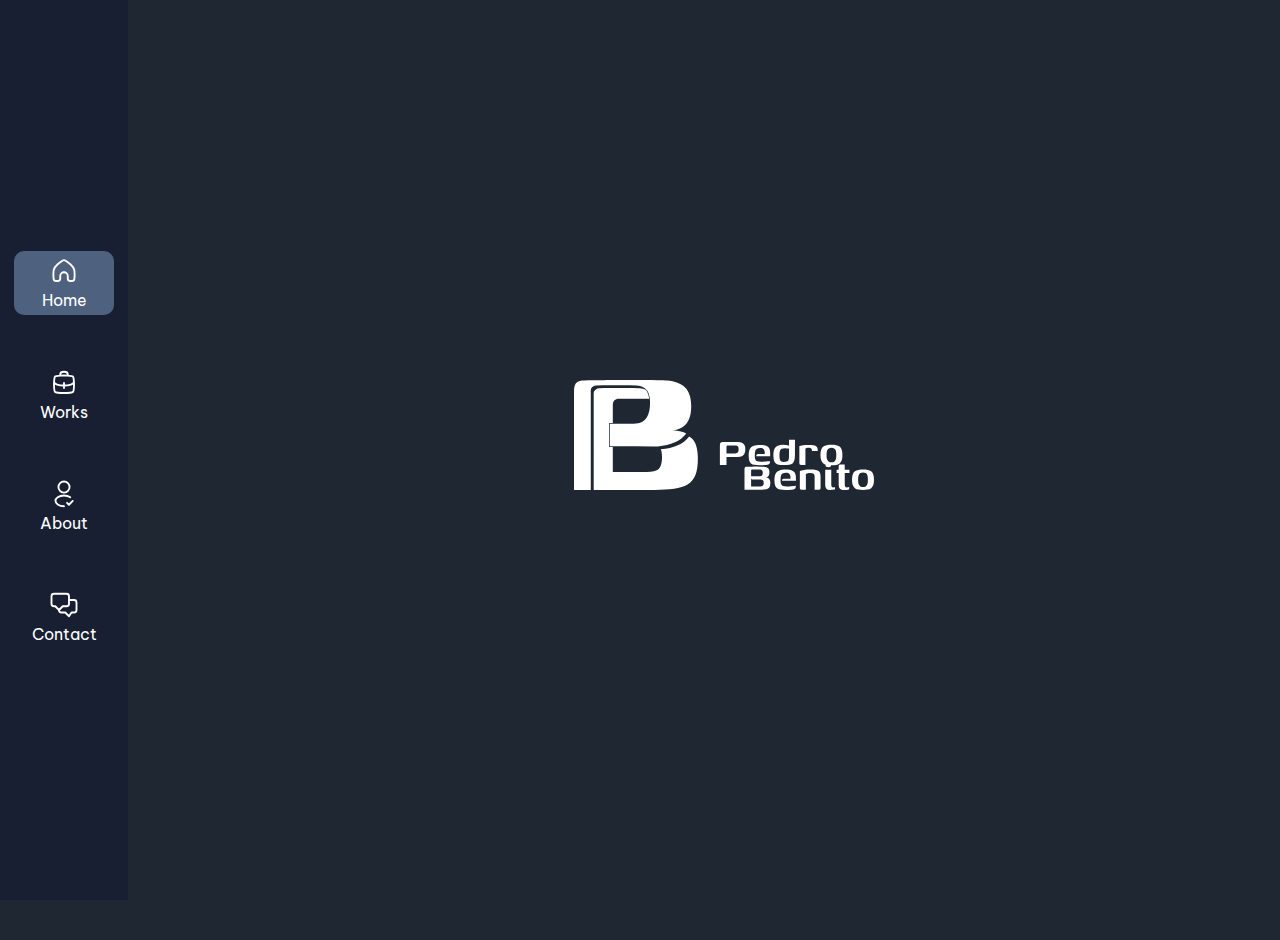
==== commit 5a143d40: "Fix Image BG" ====
--- a/docs/index.html
+++ b/docs/index.html
@@ -1 +1 @@
-<!DOCTYPE html><html lang="en"><head><meta charset="UTF-8"><link rel="icon" type="image/svg+xml" href=""><meta name="viewport" content="width=device-width,initial-scale=1"><title>Pedro Benito | Portfolio Trazos</title><script type="module" crossorigin src="./assets/index-bd30b133.js"></script><link rel="stylesheet" href="./assets/index-88a59b8e.css"></head><body><header class="header"><nav><ul class="menu" id="menu"><li class="menu__element element--home active-element" data-menu="home"><img src="./assets/home-29a48390.svg" alt="" class="element--img"><span class="element--span">Home</span></li><li class="menu__element element--works" data-menu="works"><img src="./assets/works-81579ded.svg" alt="" class="element--img"><span class="element--span">Works</span></li><li class="menu__element element--about" data-menu="profile"><img src="./assets/profile-f7920a07.svg" alt="" class="element--img"><span class="element--span">About</span></li><li class="menu__element element--contact" data-menu="contact" id="contact-button"><img src="./assets/contact-2cef7d39.svg" alt="" class="element--img"><span class="element--span">Contact</span></li></ul></nav></header><main class="main"><section class="main-content"><article class="article flex column home" id="home"><div class="flex column home__header"><img src="./assets/logo-7925b287.svg" alt="" class="home__img"></div></article><article class="article bg-main-color work hide" id="works"><div class="flex column work__header"><p class="title">Trabajos</p></div><div class="flex row work__jobs"><a href="https://vimeo.com/manage/videos/790767312" target="_blank"><div class="flex column work__element"><img src="./assets/Asset 1-3ccabbef.jpg" class="job__image" alt=""><p class="job__description">AV Experiences</p></div></a><a href="https://vimeo.com/manage/videos/790767312" target="_blank"><div class="flex column work__element"><img src="./assets/Asset 2-2f513972.jpg" class="job__image" alt=""><p class="job__description">Motion Raining</p></div></a><a href="https://vimeo.com/24479326" target="_blank"><div class="flex column work__element"><img src="./assets/Asset 3-48634e35.jpg" class="job__image" alt=""><p class="job__description">Tres Variables</p></div></a><a href="https://bcerron.github.io/four-card-feature-section/" target="_blank"><div class="flex column work__element"><img src="./assets/Asset 4-88f0b4ad.jpg" class="job__image" alt=""><p class="job__description">Grid</p></div></a><a href="https://bcerron.github.io/single-price-grid-component/" target="_blank"><div class="flex column work__element"><img src="./assets/Asset 5-d4313b2d.jpg" class="job__image" alt=""><p class="job__description">Product Price</p></div></a><a href="https://vimeo.com/24486680" target="_blank"><div class="flex column work__element"><img src="./assets/Asset 6-5fdb8028.jpg" class="job__image" alt=""><p class="job__description">Educa Thyssen</p></div></a><a href="https://bcerron.github.io/Testimonials-Grid-Section/" target="_blank"><div class="flex column work__element"><img src="./assets/Asset 7-c5c4a10e.jpg" class="job__image" alt=""><p class="job__description">Info Report</p></div></a><a href="https://bcerron.github.io/sunnyside/" target="_blank"><div class="flex column work__element"><img src="./assets/Asset 8-9499b4d6.jpg" class="job__image" alt=""><p class="job__description">Sunnyside</p></div></a><a href="https://bcerron.github.io/insure-landing-page-master/" target="_blank"><div class="flex column work__element"><img src="./assets/Asset 9-d8844d75.jpg" class="job__image" alt=""><p class="job__description">Insure</p></div></a></div></article><article class="flex column profile article hide" id="profile"><div class="flex column bg-main-color profile container"><div class="flex row"><div class="flex profile__img"><picture><source media="(max-width: 1024px)" srcset="./assets/profile-46e05858.jpg"><source media="(min-width: 1024px)" srcset="./assets/profile-46e05858.jpg"><img src="./assets/profile-46e05858.jpg" alt="" class="profile--image"></picture></div><div class="flex column"><div class="flex profile__info"><p class="title">Hola, soy Pedro</p><p class="subtitle">Diseñador gráfico, Frontend Developer & Motion Grapher</p></div><div class="flex profile__rrss"><a href="https://www.linkedin.com/in/bcerron/" aria-label="LinkedIN" target="_blank"><img src="./assets/linkedin-ef8b9fd2.svg" alt="LinkedIN" class="rrss"></a><a href="https://vimeo.com/pedrobenito" aria-label="Vimeo" target="_blank"><img src="./assets/vimeo-bbfb8310.svg" alt="Vimeo" class="rrss"></a><a href="https://www.instagram.com/pedrobcerron/" aria-label="Instagram" target="_blank"><img src="./assets/instagram-6462c093.svg" alt="Instagram" class="rrss"></a><a href="https://www.behance.net/bcerron" aria-label="Behance" target="_blank"><img src="./assets/behance-e35363cd.svg" alt="Behance" class="rrss"></a></div></div></div><div class="flex profile__description"><p class="text">Me considero una persona creativa, trabajadora, insistente y muy metódica en todo lo que hago. Me encanta darle vueltas a un diseño, y hacer pruebas hasta dar con la tecla adecuada. Conseguir que el briefing obtenga la respuesta que se espera.</p><p class="text">Soy un diseñador creativo, metódico y muy perfeccionista. Tengo la suerte de ser capaz de dominar cualquier software en muy poco tiempo de uso, y de forma autodidacta. Me encanta aprender por mi cuenta.</p><p class="text">Hasta 2021, mi perfil profesional estuvo orientado a la ejecución y diseño de eventos. Trabajé durante 3 años en Dubai en el sector de alquiler de material audiovisual en el departamento gráfico y creativo.</p><p class="text">A partir del 2021, salí del mundo de los eventos corporativos, para centrarme en el diseño web y en el desarrollo Frontend, habiendo cursado un Master en programación Frontend en la escuela Trazos, y trabajando como desarrollador en una compañía financiera</p></div></div><div class="flex column profile container"><p class="subtitle">Experiencia Laboral</p><div class="flex experience"><div class="flex column experience__element"><p class="company">Monty Global Payments (Madrid)</p><p class="position">Frontend Developer</p><p class="duration">Jun 2021 - Actualidad</p></div><div class="flex column experience__element"><p class="company">AV Medios SL (Madrid)</p><p class="position">Diseñador Gráfico / Técnico de vídeo</p><p class="duration">Ene 2017 - Jun 2021</p></div><div class="flex column experience__element"><p class="company">Visionarea (Madrid)</p><p class="position">Diseñador Gráfico / Project Manager</p><p class="duration">Sept 2016 - Ene 2017</p></div><div class="flex column experience__element"><p class="company">Almoe AV Productions (Dubai)</p><p class="position">Diseñador Gráfico / Técnico de vídeo</p><p class="duration">Oct 2013 - Ago 2016</p></div><div class="flex column experience__element"><p class="company">TechnoPro LLC (Dubai)</p><p class="position">Diseñador Gráfico / Técnico de vídeo</p><p class="duration">Abr 2013 - Oct 2013</p></div><div class="flex column experience__element"><p class="company">FreeYourMind (Madrid)</p><p class="position">Motion Grapher</p><p class="duration">Oct 2011 - Dic 2011</p></div><div class="flex column experience__element"><p class="company">Turner Broadcasting System (Madrid)</p><p class="position">Motion Grapher</p><p class="duration">Sept 2010 - Oct 2011</p></div></div></div><div class="flex column profile container"><p class="subtitle">Idiomas</p><div class="flex experience"><div class="flex column experience__element"><p class="company">Español</p><p class="position">Idioma nativo</p></div><div class="flex column experience__element"><p class="company">Inglés</p><p class="position">Nivel Advanced</p></div></div></div><div class="flex column profile container"><p class="subtitle">Conocimientos</p><div class="flex experience"><div class="flex column experience__element"><p class="company">Diseño Gráfico</p><p class="position">Photoshop, Illustrator, InDesign</p><p class="duration">13 años de experiencia</p></div><div class="flex column experience__element"><p class="company">Desarrollo Web</p><p class="position">HTML, CSS, JS, Angular, WordPress</p><p class="duration">5 años de experiencia</p></div><div class="flex column experience__element"><p class="company">Motion Graphics</p><p class="position">After Effects, Adobe Premiere</p><p class="duration">13 años de experiencia</p></div><div class="flex column experience__element"><p class="company">CAD / 3D</p><p class="position">3D Max Studio, Cinema 4D, Vectorworks</p><p class="duration">7 años de experiencia</p></div></div></div><div class="flex column profile container"><p class="subtitle">Formación</p><div class="flex experience"><div class="flex column experience__element"><p class="company">Master Desarrollo Frontend</p><p class="position">Escuela Trazos (Madrid)</p><p class="duration">Ene 2023 - Jun 2023</p></div><div class="flex column experience__element"><p class="company">Grado en Diseño Digital</p><p class="position">Istituto Europeo di Design (IED - Madrid)</p><p class="duration">Sept 2007 - Jun 2010</p></div></div></div></article><article class="flex column contact article hide" id="contact"><div class="contact__container flex column"><form action="enviar.php" method="post" class="form flex column"><label for="nombre" class="form__label">Nombre:</label> <input type="text" id="nombre" class="input__form" name="nombre" required><br><br><label for="email" class="form__label">Correo electrónico:</label> <input type="email" id="email" class="input__form" name="email" required><br><br><label for="mensaje" class="form__label">Mensaje:</label> <textarea id="mensaje" name="mensaje" class="textarea__form" rows="10" required></textarea><br><br><input type="submit" value="Enviar" class="form__button"></form></div></article></section></main><footer class="footer" id="footer"><div class="footer__container flex column"><form action="enviar.php" method="post" class="form flex column"><label for="nombre" class="form__label">Nombre:</label> <input type="text" id="nombre" class="input__form" name="nombre" required><br><br><label for="email" class="form__label">Correo electrónico:</label> <input type="email" id="email" class="input__form" name="email" required><br><br><label for="mensaje" class="form__label">Mensaje:</label> <textarea id="mensaje" name="mensaje" class="textarea__form" rows="10" required></textarea><br><br><input type="submit" value="Enviar" class="form__button"></form></div></footer></body></html>+<!DOCTYPE html><html lang="en"><head><meta charset="UTF-8"><link rel="icon" type="image/svg+xml" href=""><meta name="viewport" content="width=device-width,initial-scale=1"><title>Pedro Benito | Portfolio Trazos</title><script type="module" crossorigin src="./assets/index-6b488d82.js"></script><link rel="stylesheet" href="./assets/index-16b9e530.css"></head><body><header class="header"><nav><ul class="menu" id="menu"><li class="menu__element element--home active-element" data-menu="home"><img src="./assets/home-29a48390.svg" alt="" class="element--img"><span class="element--span">Home</span></li><li class="menu__element element--works" data-menu="works"><img src="./assets/works-81579ded.svg" alt="" class="element--img"><span class="element--span">Works</span></li><li class="menu__element element--about" data-menu="profile"><img src="./assets/profile-f7920a07.svg" alt="" class="element--img"><span class="element--span">About</span></li><li class="menu__element element--contact" data-menu="contact" id="contact-button"><img src="./assets/contact-2cef7d39.svg" alt="" class="element--img"><span class="element--span">Contact</span></li></ul></nav></header><main class="main"><section class="main-content"><article class="article flex column home" id="home"><div class="flex column home__header"><img src="./assets/logo-7925b287.svg" alt="" class="home__img"></div></article><article class="article bg-main-color work hide" id="works"><div class="flex column work__header"><p class="title">Trabajos</p></div><div class="flex row work__jobs"><a href="https://vimeo.com/manage/videos/790767312" target="_blank"><div class="flex column work__element"><img src="./assets/Asset 1-3ccabbef.jpg" class="job__image" alt=""><p class="job__description">AV Experiences</p></div></a><a href="https://vimeo.com/manage/videos/790767312" target="_blank"><div class="flex column work__element"><img src="./assets/Asset 2-2f513972.jpg" class="job__image" alt=""><p class="job__description">Motion Raining</p></div></a><a href="https://vimeo.com/24479326" target="_blank"><div class="flex column work__element"><img src="./assets/Asset 3-48634e35.jpg" class="job__image" alt=""><p class="job__description">Tres Variables</p></div></a><a href="https://bcerron.github.io/four-card-feature-section/" target="_blank"><div class="flex column work__element"><img src="./assets/Asset 4-88f0b4ad.jpg" class="job__image" alt=""><p class="job__description">Grid</p></div></a><a href="https://bcerron.github.io/single-price-grid-component/" target="_blank"><div class="flex column work__element"><img src="./assets/Asset 5-d4313b2d.jpg" class="job__image" alt=""><p class="job__description">Product Price</p></div></a><a href="https://vimeo.com/24486680" target="_blank"><div class="flex column work__element"><img src="./assets/Asset 6-5fdb8028.jpg" class="job__image" alt=""><p class="job__description">Educa Thyssen</p></div></a><a href="https://bcerron.github.io/Testimonials-Grid-Section/" target="_blank"><div class="flex column work__element"><img src="./assets/Asset 7-c5c4a10e.jpg" class="job__image" alt=""><p class="job__description">Info Report</p></div></a><a href="https://bcerron.github.io/sunnyside/" target="_blank"><div class="flex column work__element"><img src="./assets/Asset 8-9499b4d6.jpg" class="job__image" alt=""><p class="job__description">Sunnyside</p></div></a><a href="https://bcerron.github.io/insure-landing-page-master/" target="_blank"><div class="flex column work__element"><img src="./assets/Asset 9-d8844d75.jpg" class="job__image" alt=""><p class="job__description">Insure</p></div></a></div></article><article class="flex column profile article hide" id="profile"><div class="flex column bg-main-color profile container"><div class="flex row"><div class="flex profile__img"><picture><source media="(max-width: 1024px)" srcset="./assets/profile-46e05858.jpg"><source media="(min-width: 1024px)" srcset="./assets/profile-46e05858.jpg"><img src="./assets/profile-46e05858.jpg" alt="" class="profile--image"></picture></div><div class="flex column"><div class="flex profile__info"><p class="title">Hola, soy Pedro</p><p class="subtitle">Diseñador gráfico, Frontend Developer & Motion Grapher</p></div><div class="flex profile__rrss"><a href="https://www.linkedin.com/in/bcerron/" aria-label="LinkedIN" target="_blank"><img src="./assets/linkedin-ef8b9fd2.svg" alt="LinkedIN" class="rrss"></a><a href="https://vimeo.com/pedrobenito" aria-label="Vimeo" target="_blank"><img src="./assets/vimeo-bbfb8310.svg" alt="Vimeo" class="rrss"></a><a href="https://www.instagram.com/pedrobcerron/" aria-label="Instagram" target="_blank"><img src="./assets/instagram-6462c093.svg" alt="Instagram" class="rrss"></a><a href="https://www.behance.net/bcerron" aria-label="Behance" target="_blank"><img src="./assets/behance-e35363cd.svg" alt="Behance" class="rrss"></a></div></div></div><div class="flex profile__description"><p class="text">Me considero una persona creativa, trabajadora, insistente y muy metódica en todo lo que hago. Me encanta darle vueltas a un diseño, y hacer pruebas hasta dar con la tecla adecuada. Conseguir que el briefing obtenga la respuesta que se espera.</p><p class="text">Soy un diseñador creativo, metódico y muy perfeccionista. Tengo la suerte de ser capaz de dominar cualquier software en muy poco tiempo de uso, y de forma autodidacta. Me encanta aprender por mi cuenta.</p><p class="text">Hasta 2021, mi perfil profesional estuvo orientado a la ejecución y diseño de eventos. Trabajé durante 3 años en Dubai en el sector de alquiler de material audiovisual en el departamento gráfico y creativo.</p><p class="text">A partir del 2021, salí del mundo de los eventos corporativos, para centrarme en el diseño web y en el desarrollo Frontend, habiendo cursado un Master en programación Frontend en la escuela Trazos, y trabajando como desarrollador en una compañía financiera</p></div></div><div class="flex column profile container"><p class="subtitle">Experiencia Laboral</p><div class="flex experience"><div class="flex column experience__element"><p class="company">Monty Global Payments (Madrid)</p><p class="position">Frontend Developer</p><p class="duration">Jun 2021 - Actualidad</p></div><div class="flex column experience__element"><p class="company">AV Medios SL (Madrid)</p><p class="position">Diseñador Gráfico / Técnico de vídeo</p><p class="duration">Ene 2017 - Jun 2021</p></div><div class="flex column experience__element"><p class="company">Visionarea (Madrid)</p><p class="position">Diseñador Gráfico / Project Manager</p><p class="duration">Sept 2016 - Ene 2017</p></div><div class="flex column experience__element"><p class="company">Almoe AV Productions (Dubai)</p><p class="position">Diseñador Gráfico / Técnico de vídeo</p><p class="duration">Oct 2013 - Ago 2016</p></div><div class="flex column experience__element"><p class="company">TechnoPro LLC (Dubai)</p><p class="position">Diseñador Gráfico / Técnico de vídeo</p><p class="duration">Abr 2013 - Oct 2013</p></div><div class="flex column experience__element"><p class="company">FreeYourMind (Madrid)</p><p class="position">Motion Grapher</p><p class="duration">Oct 2011 - Dic 2011</p></div><div class="flex column experience__element"><p class="company">Turner Broadcasting System (Madrid)</p><p class="position">Motion Grapher</p><p class="duration">Sept 2010 - Oct 2011</p></div></div></div><div class="flex column profile container"><p class="subtitle">Idiomas</p><div class="flex experience"><div class="flex column experience__element"><p class="company">Español</p><p class="position">Idioma nativo</p></div><div class="flex column experience__element"><p class="company">Inglés</p><p class="position">Nivel Advanced</p></div></div></div><div class="flex column profile container"><p class="subtitle">Conocimientos</p><div class="flex experience"><div class="flex column experience__element"><p class="company">Diseño Gráfico</p><p class="position">Photoshop, Illustrator, InDesign</p><p class="duration">13 años de experiencia</p></div><div class="flex column experience__element"><p class="company">Desarrollo Web</p><p class="position">HTML, CSS, JS, Angular, WordPress</p><p class="duration">5 años de experiencia</p></div><div class="flex column experience__element"><p class="company">Motion Graphics</p><p class="position">After Effects, Adobe Premiere</p><p class="duration">13 años de experiencia</p></div><div class="flex column experience__element"><p class="company">CAD / 3D</p><p class="position">3D Max Studio, Cinema 4D, Vectorworks</p><p class="duration">7 años de experiencia</p></div></div></div><div class="flex column profile container"><p class="subtitle">Formación</p><div class="flex experience"><div class="flex column experience__element"><p class="company">Master Desarrollo Frontend</p><p class="position">Escuela Trazos (Madrid)</p><p class="duration">Ene 2023 - Jun 2023</p></div><div class="flex column experience__element"><p class="company">Grado en Diseño Digital</p><p class="position">Istituto Europeo di Design (IED - Madrid)</p><p class="duration">Sept 2007 - Jun 2010</p></div></div></div></article><article class="flex column contact article hide" id="contact"><div class="contact__container flex column"><form action="enviar.php" method="post" class="form flex column"><label for="nombre" class="form__label">Nombre:</label> <input type="text" id="nombre" class="input__form" name="nombre" required><br><br><label for="email" class="form__label">Correo electrónico:</label> <input type="email" id="email" class="input__form" name="email" required><br><br><label for="mensaje" class="form__label">Mensaje:</label> <textarea id="mensaje" name="mensaje" class="textarea__form" rows="10" required></textarea><br><br><input type="submit" value="Enviar" class="form__button"></form></div></article></section></main><footer class="footer" id="footer"><div class="footer__container flex column"><form action="enviar.php" method="post" class="form flex column"><label for="nombre" class="form__label">Nombre:</label> <input type="text" id="nombre" class="input__form" name="nombre" required><br><br><label for="email" class="form__label">Correo electrónico:</label> <input type="email" id="email" class="input__form" name="email" required><br><br><label for="mensaje" class="form__label">Mensaje:</label> <textarea id="mensaje" name="mensaje" class="textarea__form" rows="10" required></textarea><br><br><input type="submit" value="Enviar" class="form__button"></form></div></footer></body></html>--- a/docs/assets/index-16b9e530.css
+++ b/docs/assets/index-16b9e530.css
@@ -0,0 +1 @@
+@import"https://fonts.googleapis.com/css2?family=Be+Vietnam+Pro:ital,wght@0,100;0,200;0,300;0,400;0,500;0,600;0,700;0,800;0,900;1,100;1,200;1,300;1,400;1,500;1,600;1,700;1,800;1,900&family=League+Spartan:wght@100;200;300;400;500;600;700;800;900&display=swap";@import"https://fonts.googleapis.com/css2?family=Roboto+Mono:ital,wght@0,100;0,200;0,300;0,400;0,500;0,600;0,700;1,100;1,200;1,300;1,400;1,500;1,600;1,700&display=swap";html{-webkit-text-size-adjust:100%;line-height:1.15}body{margin:0}main{display:block}h1{font-size:2em;margin:.67em 0}hr{box-sizing:content-box;height:0;overflow:visible}pre{font-family:monospace,monospace;font-size:1em}a{background-color:transparent}abbr[title]{border-bottom:none;text-decoration:underline;-webkit-text-decoration:underline dotted;text-decoration:underline dotted}b,strong{font-weight:bolder}code,kbd,samp{font-family:monospace,monospace;font-size:1em}small{font-size:80%}sub,sup{font-size:75%;line-height:0;position:relative;vertical-align:baseline}sub{bottom:-.25em}sup{top:-.5em}img{border-style:none}button,input,optgroup,select,textarea{font-family:inherit;font-size:100%;line-height:1.15;margin:0}button,input{overflow:visible}button,select{text-transform:none}[type=button],[type=reset],[type=submit],button{-webkit-appearance:button}[type=button]::-moz-focus-inner,[type=reset]::-moz-focus-inner,[type=submit]::-moz-focus-inner,button::-moz-focus-inner{border-style:none;padding:0}[type=button]:-moz-focusring,[type=reset]:-moz-focusring,[type=submit]:-moz-focusring,button:-moz-focusring{outline:1px dotted ButtonText}fieldset{padding:.35em .75em .625em}legend{box-sizing:border-box;color:inherit;display:table;max-width:100%;padding:0;white-space:normal}progress{vertical-align:baseline}textarea{overflow:auto}[type=checkbox],[type=radio]{box-sizing:border-box;padding:0}[type=number]::-webkit-inner-spin-button,[type=number]::-webkit-outer-spin-button{height:auto}[type=search]{-webkit-appearance:textfield;outline-offset:-2px}[type=search]::-webkit-search-decoration{-webkit-appearance:none}::-webkit-file-upload-button{-webkit-appearance:button;font:inherit}details{display:block}summary{display:list-item}template{display:none}[hidden]{display:none}*,:after,:before{box-sizing:border-box}img{display:block;max-width:100%}ul{list-style:none;margin-bottom:0;margin-top:0;padding-left:0}a{color:inherit;text-decoration:none}:root{--vietnam-Font:"Be Vietnam Pro";--robotoMono-Font:"Roboto Mono";--white:#fff;--bgcolor:#1f2733;--bgmenu:#191f33;--active-bgcolor:#4e6280;--borderlines:#7c9ccc;--glow:rgba(123,155,204,.6);--mainColor:rgba(124,156,204,.3);--elementColor:rgba(0,0,0,.3);--globalPadding:1.25rem;--globalRadius:1.25rem;--menuHeight:70px;--menuWidth:10%;--footerWidth:25%;--jobsIconsH:150px;--jobsIconsW:150px;--defaultTime:.5s}body{background-color:#1f2733;background-color:var(--bgcolor);background-image:url(../../assets/images/bg-tablet.jpg);background-position:0 0;background-repeat:no-repeat;background-size:cover;color:#fff;color:var(--white);font-family:sans-serif;font-family:Be Vietnam Pro;font-family:var(--vietnam-Font);max-width:100vw;min-width:320px;overflow:hidden}@media screen and (min-width:1024px){body{background-image:url(../../assets/images/bg-laptop.jpg)}}@media screen and (min-width:1440px){body{background-image:url(../../assets/images/bg-desktop.jpg)}}.main{margin-bottom:40px;position:relative;width:100%}@media screen and (min-width:1024px){.main{height:calc(100vh - 70px);height:calc(100vh - var(--menuHeight));height:100vh;left:10%;left:var(--menuWidth);max-height:100vh;position:relative;top:0;width:90%;width:calc(100% - var(--menuWidth))}}@media screen and (min-width:1440px){.main{width:85%;width:calc(95% - var(--menuWidth))}}@media screen and (min-width:1024px){.main>:not(:last-child){border-right:1px solid #7c9ccc;border-right:1px solid var(--borderlines);box-shadow:0 0 100px -5px #7b9bcc99;box-shadow:0 0 100px -5px var(--glow)}}.main>:last-child{border-right:none}.main-content{height:100vh;max-height:100vh;padding:1.25rem;padding:var(--globalPadding);width:100%}@media screen and (min-width:1440px){.main-content{gap:20px;width:75%;width:calc(100% - var(--footerWidth))}}.article{-ms-overflow-style:none;height:calc(100vh - 70px);height:calc(100vh - var(--menuHeight));left:0;margin:20px;overflow-y:scroll;padding:0 1.25rem;padding:0 var(--globalPadding);position:absolute;scrollbar-width:none;top:0}@media screen and (min-width:1024px){.article{margin-bottom:0}}@media screen and (min-width:1440px){.article{width:75%;width:calc(100% - var(--footerWidth))}}.article::-webkit-scrollbar,.container::-moz-scrollbar{height:0;width:0}.container{border-radius:1.25rem;border-radius:var(--globalRadius);padding:1.25rem;padding:var(--globalPadding);transition:opacity .5s;transition:opacity var(--defaultTime)}.profile{margin-bottom:20px}.profile__img{height:auto;max-width:350px;width:100%}.profile__rrss{display:flex;flex-direction:row;flex-wrap:wrap;gap:10px;justify-content:flex-start}@media screen and (min-width:1024px){.profile__rrss{-moz-column-gap:30px;column-gap:30px}}@media screen and (min-width:1440px){.profile__rrss{-moz-column-gap:30px;column-gap:30px;justify-content:flex-start}}.profile--image{border-radius:100%;height:auto;width:85%}@media screen and (min-width:640px){.profile--image{border-radius:20px;width:85%}}.profile__info{display:flex;flex-direction:column;grid-column:2/3;grid-row:1/3;height:auto;justify-content:flex-start;width:auto}@media screen and (min-width:640px){.profile__info{grid-row:1/2;margin-top:40px}}@media screen and (min-width:1024px){.profile__info{grid-row:1/2;margin-top:40px}}@media screen and (min-width:1440px){.profile__info{grid-row:1/2;margin-top:40px}}.profile__description{flex-direction:column;line-height:1.5;margin-top:20px;text-align:justify}.home{align-items:center;justify-content:center;width:100vw}@media screen and (min-width:1024px){.home{width:inherit}}.home__img{height:auto;width:100%}.home__rrss{display:flex;flex-direction:row;flex-wrap:wrap;gap:10px;justify-content:flex-start}@media screen and (min-width:1024px){.home__rrss{-moz-column-gap:30px;column-gap:30px}}@media screen and (min-width:1440px){.home__rrss{-moz-column-gap:30px;column-gap:30px;justify-content:flex-start}}.home--image{border-radius:100%;height:auto;width:85%}@media screen and (min-width:640px){.home--image{border-radius:20px;width:85%}}.home__info{display:flex;flex-direction:column;grid-column:2/3;grid-row:1/3;height:auto;justify-content:flex-start;width:auto}@media screen and (min-width:640px){.home__info{grid-row:1/2;margin-top:40px}}@media screen and (min-width:1024px){.home__info{grid-row:1/2;margin-top:40px}}@media screen and (min-width:1440px){.home__info{grid-row:1/2;margin-top:40px}}.home__description{flex-direction:column;line-height:1.5;margin-top:20px;text-align:justify}.experience{flex-direction:row;flex-wrap:wrap;gap:20px}.experience__element{background-color:#4e6280;background-color:var(--active-bgcolor);border-radius:5px;padding:15px;width:100%}@media screen and (min-width:1024px){.experience__element{width:inherit}}.company{font-size:15px;font-weight:800}.work__header{width:auto}.work{border-radius:1.25rem;border-radius:var(--globalRadius);padding:1.25rem;padding:var(--globalPadding)}@media screen and (min-width:1440px){.work{width:inherit}}.work__jobs{flex-wrap:wrap;gap:20px;justify-content:space-around;margin-bottom:20px}@media screen and (min-width:1024px){.work__jobs{justify-content:flex-start}}.work__element{background-color:#0000004d;background-color:var(--elementColor);border-radius:1.25rem;border-radius:var(--globalRadius);flex-shrink:0;margin:5px}.work__element:hover{box-shadow:0 0 10px #7b9bcc99;box-shadow:0 0 10px var(--glow)}.job__image{border-radius:1.25rem;border-radius:var(--globalRadius);height:auto;width:150px;width:var(--jobsIconsH)}.rrss{height:35px;width:35px}.contact{width:95%}.contact__container{background-color:#7c9ccc4d;background-color:var(--mainColor);border-radius:1.25rem;border-radius:var(--globalRadius);padding:2rem}.footer{bottom:70px;bottom:var(--menuHeight);padding:1.25rem;padding:var(--globalPadding);position:relative;top:20px;width:auto}@media screen and (min-width:1024px){.footer{bottom:0;left:10%;left:var(--menuWidth);position:relative;width:90%;width:calc(100% - var(--menuWidth))}}@media screen and (min-width:1440px){.footer{bottom:0;left:auto;position:absolute;right:0;top:0;width:25%;width:var(--footerWidth)}}.footer__container{background-color:#7c9ccc4d;background-color:var(--mainColor);border-radius:1.25rem;border-radius:var(--globalRadius);padding:2rem}.form{gap:5px}.form__label{margin-bottom:0}.input__form{background-color:#7c9ccc33;border:1px #7c9ccc;border:1px var(--borderlines);border-radius:20px;color:#ffffffe6;font-family:Be Vietnam Pro;font-family:var(--vietnam-Font);font-size:16px;font-weight:200;margin:0;min-height:45px;padding:0 20px;width:auto;word-spacing:1px}.input__form:hover,.textarea__form:hover{border:1px solid #7c9ccc;border:1px solid var(--borderlines);outline:none}.input__form:focus,.textarea__form:focus{border:2px solid #7c9ccc;border:2px solid var(--borderlines);outline:none}.form__button,.textarea__form{background-color:#7c9ccc33;border:1px #7c9ccc;border:1px var(--borderlines);border-radius:20px;color:#ffffffe6;font-family:Be Vietnam Pro;font-family:var(--vietnam-Font);font-size:16px;font-weight:200;margin:0;min-height:45px;padding:20px;width:auto;word-spacing:1px}.form__button:hover{background-color:#fff;background-color:var(--white);color:#191f33;font-weight:400}.header{background-color:#191f33;background-color:var(--bgmenu);border-top:1px solid #7c9ccc;border-top:1px solid var(--borderlines);bottom:0;box-shadow:0 0 100px -5px #7b9bcc99;box-shadow:0 0 100px -5px var(--glow);color:#fff;color:var(--white);height:70px;height:var(--menuHeight);justify-self:center;left:0;position:fixed;text-align:center;width:100%;z-index:1}@media screen and (min-width:640px){.header{box-shadow:none;height:80px}}@media screen and (min-width:1024px){.header{align-items:center;border-top:0;bottom:auto;display:flex;height:100vh;justify-content:center;width:10%;width:var(--menuWidth)}}p{-webkit-margin-before:0;margin-block-start:0}.title{font-size:1.5rem;font-weight:800}@media screen and (min-width:640px){.title{font-size:2rem}}.subtitle{font-size:1.125rem;font-weight:200}@media screen and (min-width:640px){.subtitle{font-size:1.5rem}}.text{font-size:1rem;font-weight:100}.company,.duration,.position{margin:5px 0}.company{font-size:17px}.position{font-size:14px}.duration{font-size:12px}.duration,.job__description{font-family:Roboto Mono;font-family:var(--robotoMono-Font);font-weight:200}.job__description{font-size:13px;padding:10px 10px 0;text-align:center}.menu{grid-gap:10px;display:grid;grid-template-columns:repeat(4,1fr);height:70px;height:var(--menuHeight);padding:10px}@media screen and (min-width:1024px){.menu{gap:3rem;grid-template-columns:repeat(1,1fr);height:var(--menuHeight40px)}}.menu__element{align-items:center;border-radius:10px;cursor:pointer;display:flex;flex-direction:column;height:auto;justify-self:center;padding:10px;transition:background-color .5s;transition:background-color var(--defaultTime);width:50px}@media screen and (min-width:640px){.menu__element{gap:.3125rem;padding:5px;width:100px}}.element--img,.element--span{pointer-events:none}.element--about img,.element--contact img,.element--home img,.element--works img{height:30px;width:30px}.active-element{background-color:#4e6280;background-color:var(--active-bgcolor);border-radius:10px;cursor:pointer;transition:background-color .5s;transition:background-color var(--defaultTime)}.hide-span{display:none}.grid{display:grid}.bg-main-color{background-color:#7c9ccc4d;background-color:var(--mainColor)}.hide{left:0;opacity:0;pointer-events:none;top:0;transition:opacity .5s;transition:opacity var(--defaultTime)}.hide-footer{display:none}.flex{display:flex}.column{flex-direction:column}.row{flex-direction:row}
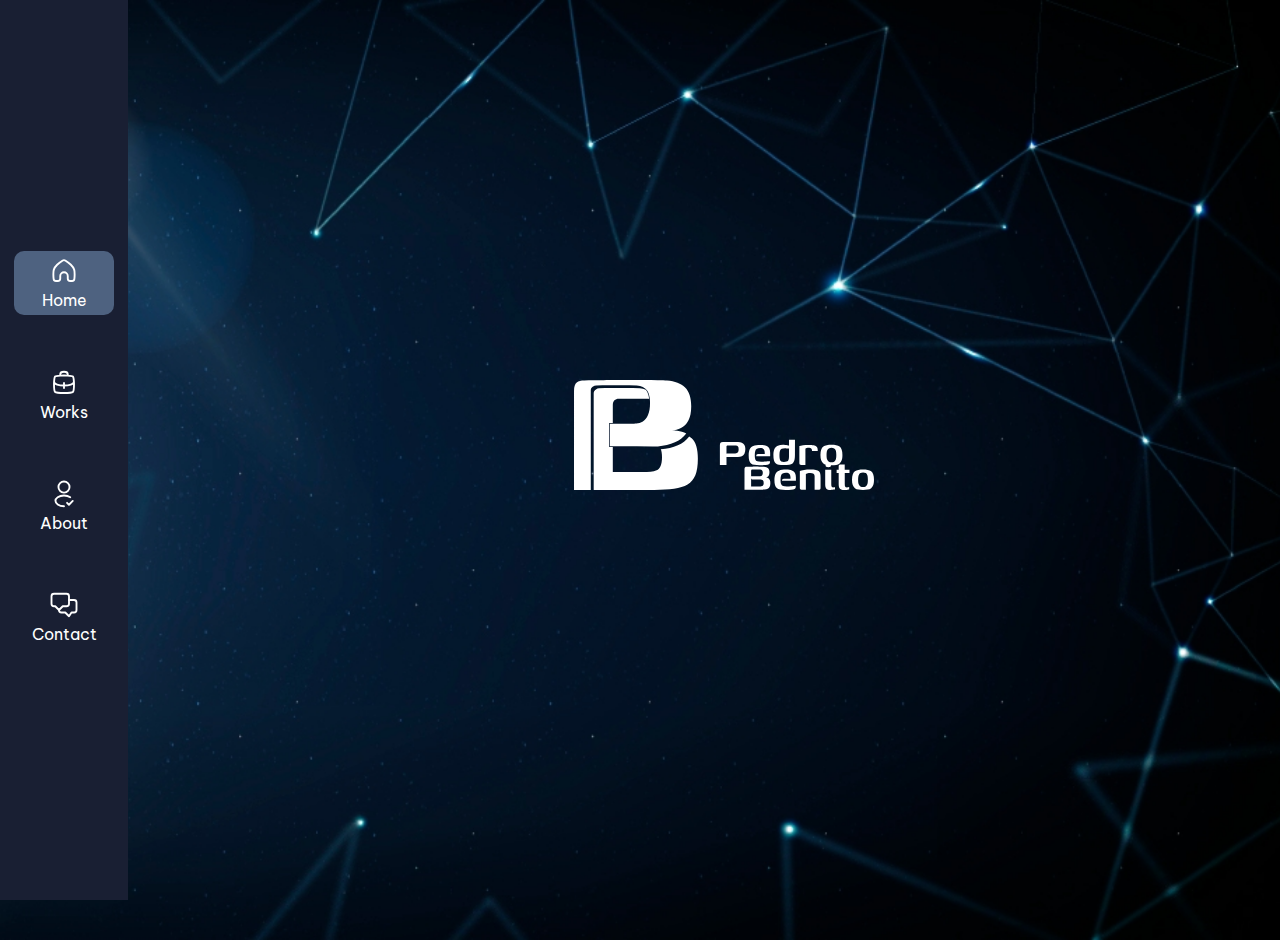
==== commit fad54d55: "Fix Background" ====
--- a/docs/index.html
+++ b/docs/index.html
@@ -1 +1 @@
-<!DOCTYPE html><html lang="en"><head><meta charset="UTF-8"><link rel="icon" type="image/svg+xml" href=""><meta name="viewport" content="width=device-width,initial-scale=1"><title>Pedro Benito | Portfolio Trazos</title><script type="module" crossorigin src="./assets/index-6b488d82.js"></script><link rel="stylesheet" href="./assets/index-16b9e530.css"></head><body><header class="header"><nav><ul class="menu" id="menu"><li class="menu__element element--home active-element" data-menu="home"><img src="./assets/home-29a48390.svg" alt="" class="element--img"><span class="element--span">Home</span></li><li class="menu__element element--works" data-menu="works"><img src="./assets/works-81579ded.svg" alt="" class="element--img"><span class="element--span">Works</span></li><li class="menu__element element--about" data-menu="profile"><img src="./assets/profile-f7920a07.svg" alt="" class="element--img"><span class="element--span">About</span></li><li class="menu__element element--contact" data-menu="contact" id="contact-button"><img src="./assets/contact-2cef7d39.svg" alt="" class="element--img"><span class="element--span">Contact</span></li></ul></nav></header><main class="main"><section class="main-content"><article class="article flex column home" id="home"><div class="flex column home__header"><img src="./assets/logo-7925b287.svg" alt="" class="home__img"></div></article><article class="article bg-main-color work hide" id="works"><div class="flex column work__header"><p class="title">Trabajos</p></div><div class="flex row work__jobs"><a href="https://vimeo.com/manage/videos/790767312" target="_blank"><div class="flex column work__element"><img src="./assets/Asset 1-3ccabbef.jpg" class="job__image" alt=""><p class="job__description">AV Experiences</p></div></a><a href="https://vimeo.com/manage/videos/790767312" target="_blank"><div class="flex column work__element"><img src="./assets/Asset 2-2f513972.jpg" class="job__image" alt=""><p class="job__description">Motion Raining</p></div></a><a href="https://vimeo.com/24479326" target="_blank"><div class="flex column work__element"><img src="./assets/Asset 3-48634e35.jpg" class="job__image" alt=""><p class="job__description">Tres Variables</p></div></a><a href="https://bcerron.github.io/four-card-feature-section/" target="_blank"><div class="flex column work__element"><img src="./assets/Asset 4-88f0b4ad.jpg" class="job__image" alt=""><p class="job__description">Grid</p></div></a><a href="https://bcerron.github.io/single-price-grid-component/" target="_blank"><div class="flex column work__element"><img src="./assets/Asset 5-d4313b2d.jpg" class="job__image" alt=""><p class="job__description">Product Price</p></div></a><a href="https://vimeo.com/24486680" target="_blank"><div class="flex column work__element"><img src="./assets/Asset 6-5fdb8028.jpg" class="job__image" alt=""><p class="job__description">Educa Thyssen</p></div></a><a href="https://bcerron.github.io/Testimonials-Grid-Section/" target="_blank"><div class="flex column work__element"><img src="./assets/Asset 7-c5c4a10e.jpg" class="job__image" alt=""><p class="job__description">Info Report</p></div></a><a href="https://bcerron.github.io/sunnyside/" target="_blank"><div class="flex column work__element"><img src="./assets/Asset 8-9499b4d6.jpg" class="job__image" alt=""><p class="job__description">Sunnyside</p></div></a><a href="https://bcerron.github.io/insure-landing-page-master/" target="_blank"><div class="flex column work__element"><img src="./assets/Asset 9-d8844d75.jpg" class="job__image" alt=""><p class="job__description">Insure</p></div></a></div></article><article class="flex column profile article hide" id="profile"><div class="flex column bg-main-color profile container"><div class="flex row"><div class="flex profile__img"><picture><source media="(max-width: 1024px)" srcset="./assets/profile-46e05858.jpg"><source media="(min-width: 1024px)" srcset="./assets/profile-46e05858.jpg"><img src="./assets/profile-46e05858.jpg" alt="" class="profile--image"></picture></div><div class="flex column"><div class="flex profile__info"><p class="title">Hola, soy Pedro</p><p class="subtitle">Diseñador gráfico, Frontend Developer & Motion Grapher</p></div><div class="flex profile__rrss"><a href="https://www.linkedin.com/in/bcerron/" aria-label="LinkedIN" target="_blank"><img src="./assets/linkedin-ef8b9fd2.svg" alt="LinkedIN" class="rrss"></a><a href="https://vimeo.com/pedrobenito" aria-label="Vimeo" target="_blank"><img src="./assets/vimeo-bbfb8310.svg" alt="Vimeo" class="rrss"></a><a href="https://www.instagram.com/pedrobcerron/" aria-label="Instagram" target="_blank"><img src="./assets/instagram-6462c093.svg" alt="Instagram" class="rrss"></a><a href="https://www.behance.net/bcerron" aria-label="Behance" target="_blank"><img src="./assets/behance-e35363cd.svg" alt="Behance" class="rrss"></a></div></div></div><div class="flex profile__description"><p class="text">Me considero una persona creativa, trabajadora, insistente y muy metódica en todo lo que hago. Me encanta darle vueltas a un diseño, y hacer pruebas hasta dar con la tecla adecuada. Conseguir que el briefing obtenga la respuesta que se espera.</p><p class="text">Soy un diseñador creativo, metódico y muy perfeccionista. Tengo la suerte de ser capaz de dominar cualquier software en muy poco tiempo de uso, y de forma autodidacta. Me encanta aprender por mi cuenta.</p><p class="text">Hasta 2021, mi perfil profesional estuvo orientado a la ejecución y diseño de eventos. Trabajé durante 3 años en Dubai en el sector de alquiler de material audiovisual en el departamento gráfico y creativo.</p><p class="text">A partir del 2021, salí del mundo de los eventos corporativos, para centrarme en el diseño web y en el desarrollo Frontend, habiendo cursado un Master en programación Frontend en la escuela Trazos, y trabajando como desarrollador en una compañía financiera</p></div></div><div class="flex column profile container"><p class="subtitle">Experiencia Laboral</p><div class="flex experience"><div class="flex column experience__element"><p class="company">Monty Global Payments (Madrid)</p><p class="position">Frontend Developer</p><p class="duration">Jun 2021 - Actualidad</p></div><div class="flex column experience__element"><p class="company">AV Medios SL (Madrid)</p><p class="position">Diseñador Gráfico / Técnico de vídeo</p><p class="duration">Ene 2017 - Jun 2021</p></div><div class="flex column experience__element"><p class="company">Visionarea (Madrid)</p><p class="position">Diseñador Gráfico / Project Manager</p><p class="duration">Sept 2016 - Ene 2017</p></div><div class="flex column experience__element"><p class="company">Almoe AV Productions (Dubai)</p><p class="position">Diseñador Gráfico / Técnico de vídeo</p><p class="duration">Oct 2013 - Ago 2016</p></div><div class="flex column experience__element"><p class="company">TechnoPro LLC (Dubai)</p><p class="position">Diseñador Gráfico / Técnico de vídeo</p><p class="duration">Abr 2013 - Oct 2013</p></div><div class="flex column experience__element"><p class="company">FreeYourMind (Madrid)</p><p class="position">Motion Grapher</p><p class="duration">Oct 2011 - Dic 2011</p></div><div class="flex column experience__element"><p class="company">Turner Broadcasting System (Madrid)</p><p class="position">Motion Grapher</p><p class="duration">Sept 2010 - Oct 2011</p></div></div></div><div class="flex column profile container"><p class="subtitle">Idiomas</p><div class="flex experience"><div class="flex column experience__element"><p class="company">Español</p><p class="position">Idioma nativo</p></div><div class="flex column experience__element"><p class="company">Inglés</p><p class="position">Nivel Advanced</p></div></div></div><div class="flex column profile container"><p class="subtitle">Conocimientos</p><div class="flex experience"><div class="flex column experience__element"><p class="company">Diseño Gráfico</p><p class="position">Photoshop, Illustrator, InDesign</p><p class="duration">13 años de experiencia</p></div><div class="flex column experience__element"><p class="company">Desarrollo Web</p><p class="position">HTML, CSS, JS, Angular, WordPress</p><p class="duration">5 años de experiencia</p></div><div class="flex column experience__element"><p class="company">Motion Graphics</p><p class="position">After Effects, Adobe Premiere</p><p class="duration">13 años de experiencia</p></div><div class="flex column experience__element"><p class="company">CAD / 3D</p><p class="position">3D Max Studio, Cinema 4D, Vectorworks</p><p class="duration">7 años de experiencia</p></div></div></div><div class="flex column profile container"><p class="subtitle">Formación</p><div class="flex experience"><div class="flex column experience__element"><p class="company">Master Desarrollo Frontend</p><p class="position">Escuela Trazos (Madrid)</p><p class="duration">Ene 2023 - Jun 2023</p></div><div class="flex column experience__element"><p class="company">Grado en Diseño Digital</p><p class="position">Istituto Europeo di Design (IED - Madrid)</p><p class="duration">Sept 2007 - Jun 2010</p></div></div></div></article><article class="flex column contact article hide" id="contact"><div class="contact__container flex column"><form action="enviar.php" method="post" class="form flex column"><label for="nombre" class="form__label">Nombre:</label> <input type="text" id="nombre" class="input__form" name="nombre" required><br><br><label for="email" class="form__label">Correo electrónico:</label> <input type="email" id="email" class="input__form" name="email" required><br><br><label for="mensaje" class="form__label">Mensaje:</label> <textarea id="mensaje" name="mensaje" class="textarea__form" rows="10" required></textarea><br><br><input type="submit" value="Enviar" class="form__button"></form></div></article></section></main><footer class="footer" id="footer"><div class="footer__container flex column"><form action="enviar.php" method="post" class="form flex column"><label for="nombre" class="form__label">Nombre:</label> <input type="text" id="nombre" class="input__form" name="nombre" required><br><br><label for="email" class="form__label">Correo electrónico:</label> <input type="email" id="email" class="input__form" name="email" required><br><br><label for="mensaje" class="form__label">Mensaje:</label> <textarea id="mensaje" name="mensaje" class="textarea__form" rows="10" required></textarea><br><br><input type="submit" value="Enviar" class="form__button"></form></div></footer></body></html>+<!DOCTYPE html><html lang="en"><head><meta charset="UTF-8"><link rel="icon" type="image/svg+xml" href=""><meta name="viewport" content="width=device-width,initial-scale=1"><title>Pedro Benito | Portfolio Trazos</title><script type="module" crossorigin src="./assets/index-37c51f87.js"></script><link rel="stylesheet" href="./assets/index-1475fa66.css"></head><body><header class="header"><nav><ul class="menu" id="menu"><li class="menu__element element--home active-element" data-menu="home"><img src="./assets/home-29a48390.svg" alt="" class="element--img"><span class="element--span">Home</span></li><li class="menu__element element--works" data-menu="works"><img src="./assets/works-81579ded.svg" alt="" class="element--img"><span class="element--span">Works</span></li><li class="menu__element element--about" data-menu="profile"><img src="./assets/profile-f7920a07.svg" alt="" class="element--img"><span class="element--span">About</span></li><li class="menu__element element--contact" data-menu="contact" id="contact-button"><img src="./assets/contact-2cef7d39.svg" alt="" class="element--img"><span class="element--span">Contact</span></li></ul></nav></header><main class="main"><section class="main-content"><article class="article flex column home" id="home"><div class="flex column home__header"><img src="./assets/logo-7925b287.svg" alt="" class="home__img"></div></article><article class="article bg-main-color work hide" id="works"><div class="flex column work__header"><p class="title">Trabajos</p></div><div class="flex row work__jobs"><a href="https://vimeo.com/manage/videos/790767312" target="_blank"><div class="flex column work__element"><img src="./assets/Asset 1-3ccabbef.jpg" class="job__image" alt=""><p class="job__description">AV Experiences</p></div></a><a href="https://vimeo.com/manage/videos/790767312" target="_blank"><div class="flex column work__element"><img src="./assets/Asset 2-2f513972.jpg" class="job__image" alt=""><p class="job__description">Motion Raining</p></div></a><a href="https://vimeo.com/24479326" target="_blank"><div class="flex column work__element"><img src="./assets/Asset 3-48634e35.jpg" class="job__image" alt=""><p class="job__description">Tres Variables</p></div></a><a href="https://bcerron.github.io/four-card-feature-section/" target="_blank"><div class="flex column work__element"><img src="./assets/Asset 4-88f0b4ad.jpg" class="job__image" alt=""><p class="job__description">Grid</p></div></a><a href="https://bcerron.github.io/single-price-grid-component/" target="_blank"><div class="flex column work__element"><img src="./assets/Asset 5-d4313b2d.jpg" class="job__image" alt=""><p class="job__description">Product Price</p></div></a><a href="https://vimeo.com/24486680" target="_blank"><div class="flex column work__element"><img src="./assets/Asset 6-5fdb8028.jpg" class="job__image" alt=""><p class="job__description">Educa Thyssen</p></div></a><a href="https://bcerron.github.io/Testimonials-Grid-Section/" target="_blank"><div class="flex column work__element"><img src="./assets/Asset 7-c5c4a10e.jpg" class="job__image" alt=""><p class="job__description">Info Report</p></div></a><a href="https://bcerron.github.io/sunnyside/" target="_blank"><div class="flex column work__element"><img src="./assets/Asset 8-9499b4d6.jpg" class="job__image" alt=""><p class="job__description">Sunnyside</p></div></a><a href="https://bcerron.github.io/insure-landing-page-master/" target="_blank"><div class="flex column work__element"><img src="./assets/Asset 9-d8844d75.jpg" class="job__image" alt=""><p class="job__description">Insure</p></div></a></div></article><article class="flex column profile article hide" id="profile"><div class="flex column bg-main-color profile container"><div class="flex row"><div class="flex profile__img"><picture><source media="(max-width: 1024px)" srcset="./assets/profile-46e05858.jpg"><source media="(min-width: 1024px)" srcset="./assets/profile-46e05858.jpg"><img src="./assets/profile-46e05858.jpg" alt="" class="profile--image"></picture></div><div class="flex column"><div class="flex profile__info"><p class="title">Hola, soy Pedro</p><p class="subtitle">Diseñador gráfico, Frontend Developer & Motion Grapher</p></div><div class="flex profile__rrss"><a href="https://www.linkedin.com/in/bcerron/" aria-label="LinkedIN" target="_blank"><img src="./assets/linkedin-ef8b9fd2.svg" alt="LinkedIN" class="rrss"></a><a href="https://vimeo.com/pedrobenito" aria-label="Vimeo" target="_blank"><img src="./assets/vimeo-bbfb8310.svg" alt="Vimeo" class="rrss"></a><a href="https://www.instagram.com/pedrobcerron/" aria-label="Instagram" target="_blank"><img src="./assets/instagram-6462c093.svg" alt="Instagram" class="rrss"></a><a href="https://www.behance.net/bcerron" aria-label="Behance" target="_blank"><img src="./assets/behance-e35363cd.svg" alt="Behance" class="rrss"></a></div></div></div><div class="flex profile__description"><p class="text">Me considero una persona creativa, trabajadora, insistente y muy metódica en todo lo que hago. Me encanta darle vueltas a un diseño, y hacer pruebas hasta dar con la tecla adecuada. Conseguir que el briefing obtenga la respuesta que se espera.</p><p class="text">Soy un diseñador creativo, metódico y muy perfeccionista. Tengo la suerte de ser capaz de dominar cualquier software en muy poco tiempo de uso, y de forma autodidacta. Me encanta aprender por mi cuenta.</p><p class="text">Hasta 2021, mi perfil profesional estuvo orientado a la ejecución y diseño de eventos. Trabajé durante 3 años en Dubai en el sector de alquiler de material audiovisual en el departamento gráfico y creativo.</p><p class="text">A partir del 2021, salí del mundo de los eventos corporativos, para centrarme en el diseño web y en el desarrollo Frontend, habiendo cursado un Master en programación Frontend en la escuela Trazos, y trabajando como desarrollador en una compañía financiera</p></div></div><div class="flex column profile container"><p class="subtitle">Experiencia Laboral</p><div class="flex experience"><div class="flex column experience__element"><p class="company">Monty Global Payments (Madrid)</p><p class="position">Frontend Developer</p><p class="duration">Jun 2021 - Actualidad</p></div><div class="flex column experience__element"><p class="company">AV Medios SL (Madrid)</p><p class="position">Diseñador Gráfico / Técnico de vídeo</p><p class="duration">Ene 2017 - Jun 2021</p></div><div class="flex column experience__element"><p class="company">Visionarea (Madrid)</p><p class="position">Diseñador Gráfico / Project Manager</p><p class="duration">Sept 2016 - Ene 2017</p></div><div class="flex column experience__element"><p class="company">Almoe AV Productions (Dubai)</p><p class="position">Diseñador Gráfico / Técnico de vídeo</p><p class="duration">Oct 2013 - Ago 2016</p></div><div class="flex column experience__element"><p class="company">TechnoPro LLC (Dubai)</p><p class="position">Diseñador Gráfico / Técnico de vídeo</p><p class="duration">Abr 2013 - Oct 2013</p></div><div class="flex column experience__element"><p class="company">FreeYourMind (Madrid)</p><p class="position">Motion Grapher</p><p class="duration">Oct 2011 - Dic 2011</p></div><div class="flex column experience__element"><p class="company">Turner Broadcasting System (Madrid)</p><p class="position">Motion Grapher</p><p class="duration">Sept 2010 - Oct 2011</p></div></div></div><div class="flex column profile container"><p class="subtitle">Idiomas</p><div class="flex experience"><div class="flex column experience__element"><p class="company">Español</p><p class="position">Idioma nativo</p></div><div class="flex column experience__element"><p class="company">Inglés</p><p class="position">Nivel Advanced</p></div></div></div><div class="flex column profile container"><p class="subtitle">Conocimientos</p><div class="flex experience"><div class="flex column experience__element"><p class="company">Diseño Gráfico</p><p class="position">Photoshop, Illustrator, InDesign</p><p class="duration">13 años de experiencia</p></div><div class="flex column experience__element"><p class="company">Desarrollo Web</p><p class="position">HTML, CSS, JS, Angular, WordPress</p><p class="duration">5 años de experiencia</p></div><div class="flex column experience__element"><p class="company">Motion Graphics</p><p class="position">After Effects, Adobe Premiere</p><p class="duration">13 años de experiencia</p></div><div class="flex column experience__element"><p class="company">CAD / 3D</p><p class="position">3D Max Studio, Cinema 4D, Vectorworks</p><p class="duration">7 años de experiencia</p></div></div></div><div class="flex column profile container"><p class="subtitle">Formación</p><div class="flex experience"><div class="flex column experience__element"><p class="company">Master Desarrollo Frontend</p><p class="position">Escuela Trazos (Madrid)</p><p class="duration">Ene 2023 - Jun 2023</p></div><div class="flex column experience__element"><p class="company">Grado en Diseño Digital</p><p class="position">Istituto Europeo di Design (IED - Madrid)</p><p class="duration">Sept 2007 - Jun 2010</p></div></div></div></article><article class="flex column contact article hide" id="contact"><div class="contact__container flex column"><form action="enviar.php" method="post" class="form flex column"><label for="nombre" class="form__label">Nombre:</label> <input type="text" id="nombre" class="input__form" name="nombre" required><br><br><label for="email" class="form__label">Correo electrónico:</label> <input type="email" id="email" class="input__form" name="email" required><br><br><label for="mensaje" class="form__label">Mensaje:</label> <textarea id="mensaje" name="mensaje" class="textarea__form" rows="10" required></textarea><br><br><input type="submit" value="Enviar" class="form__button"></form></div></article></section></main><footer class="footer" id="footer"><div class="footer__container flex column"><form action="enviar.php" method="post" class="form flex column"><label for="nombre" class="form__label">Nombre:</label> <input type="text" id="nombre" class="input__form" name="nombre" required><br><br><label for="email" class="form__label">Correo electrónico:</label> <input type="email" id="email" class="input__form" name="email" required><br><br><label for="mensaje" class="form__label">Mensaje:</label> <textarea id="mensaje" name="mensaje" class="textarea__form" rows="10" required></textarea><br><br><input type="submit" value="Enviar" class="form__button"></form></div></footer></body></html>--- a/docs/assets/index-1475fa66.css
+++ b/docs/assets/index-1475fa66.css
@@ -0,0 +1 @@
+@import"https://fonts.googleapis.com/css2?family=Be+Vietnam+Pro:ital,wght@0,100;0,200;0,300;0,400;0,500;0,600;0,700;0,800;0,900;1,100;1,200;1,300;1,400;1,500;1,600;1,700;1,800;1,900&family=League+Spartan:wght@100;200;300;400;500;600;700;800;900&display=swap";@import"https://fonts.googleapis.com/css2?family=Roboto+Mono:ital,wght@0,100;0,200;0,300;0,400;0,500;0,600;0,700;1,100;1,200;1,300;1,400;1,500;1,600;1,700&display=swap";html{-webkit-text-size-adjust:100%;line-height:1.15}body{margin:0}main{display:block}h1{font-size:2em;margin:.67em 0}hr{box-sizing:content-box;height:0;overflow:visible}pre{font-family:monospace,monospace;font-size:1em}a{background-color:transparent}abbr[title]{border-bottom:none;text-decoration:underline;-webkit-text-decoration:underline dotted;text-decoration:underline dotted}b,strong{font-weight:bolder}code,kbd,samp{font-family:monospace,monospace;font-size:1em}small{font-size:80%}sub,sup{font-size:75%;line-height:0;position:relative;vertical-align:baseline}sub{bottom:-.25em}sup{top:-.5em}img{border-style:none}button,input,optgroup,select,textarea{font-family:inherit;font-size:100%;line-height:1.15;margin:0}button,input{overflow:visible}button,select{text-transform:none}[type=button],[type=reset],[type=submit],button{-webkit-appearance:button}[type=button]::-moz-focus-inner,[type=reset]::-moz-focus-inner,[type=submit]::-moz-focus-inner,button::-moz-focus-inner{border-style:none;padding:0}[type=button]:-moz-focusring,[type=reset]:-moz-focusring,[type=submit]:-moz-focusring,button:-moz-focusring{outline:1px dotted ButtonText}fieldset{padding:.35em .75em .625em}legend{box-sizing:border-box;color:inherit;display:table;max-width:100%;padding:0;white-space:normal}progress{vertical-align:baseline}textarea{overflow:auto}[type=checkbox],[type=radio]{box-sizing:border-box;padding:0}[type=number]::-webkit-inner-spin-button,[type=number]::-webkit-outer-spin-button{height:auto}[type=search]{-webkit-appearance:textfield;outline-offset:-2px}[type=search]::-webkit-search-decoration{-webkit-appearance:none}::-webkit-file-upload-button{-webkit-appearance:button;font:inherit}details{display:block}summary{display:list-item}template{display:none}[hidden]{display:none}*,:after,:before{box-sizing:border-box}img{display:block;max-width:100%}ul{list-style:none;margin-bottom:0;margin-top:0;padding-left:0}a{color:inherit;text-decoration:none}:root{--vietnam-Font:"Be Vietnam Pro";--robotoMono-Font:"Roboto Mono";--white:#fff;--bgcolor:#1f2733;--bgmenu:#191f33;--active-bgcolor:#4e6280;--borderlines:#7c9ccc;--glow:rgba(123,155,204,.6);--mainColor:rgba(124,156,204,.3);--elementColor:rgba(0,0,0,.3);--globalPadding:1.25rem;--globalRadius:1.25rem;--menuHeight:70px;--menuWidth:10%;--footerWidth:25%;--jobsIconsH:150px;--jobsIconsW:150px;--defaultTime:.5s}body{background-color:#1f2733;background-color:var(--bgcolor);background-image:url(./bg-tablet-eb12a8fd.jpg);background-position:0 0;background-repeat:no-repeat;background-size:cover;color:#fff;color:var(--white);font-family:sans-serif;font-family:Be Vietnam Pro;font-family:var(--vietnam-Font);max-width:100vw;min-width:320px;overflow:hidden}@media screen and (min-width:1024px){body{background-image:url(./bg-laptop-2459462d.jpg)}}@media screen and (min-width:1440px){body{background-image:url(./bg-desktop-87226dc7.jpg)}}.main{margin-bottom:40px;position:relative;width:100%}@media screen and (min-width:1024px){.main{height:calc(100vh - 70px);height:calc(100vh - var(--menuHeight));height:100vh;left:10%;left:var(--menuWidth);max-height:100vh;position:relative;top:0;width:90%;width:calc(100% - var(--menuWidth))}}@media screen and (min-width:1440px){.main{width:85%;width:calc(95% - var(--menuWidth))}}@media screen and (min-width:1024px){.main>:not(:last-child){border-right:1px solid #7c9ccc;border-right:1px solid var(--borderlines);box-shadow:0 0 100px -5px #7b9bcc99;box-shadow:0 0 100px -5px var(--glow)}}.main>:last-child{border-right:none}.main-content{height:100vh;max-height:100vh;padding:1.25rem;padding:var(--globalPadding);width:100%}@media screen and (min-width:1440px){.main-content{gap:20px;width:75%;width:calc(100% - var(--footerWidth))}}.article{-ms-overflow-style:none;height:calc(100vh - 70px);height:calc(100vh - var(--menuHeight));left:0;margin:20px;overflow-y:scroll;padding:0 1.25rem;padding:0 var(--globalPadding);position:absolute;scrollbar-width:none;top:0}@media screen and (min-width:1024px){.article{margin-bottom:0}}@media screen and (min-width:1440px){.article{width:75%;width:calc(100% - var(--footerWidth))}}.article::-webkit-scrollbar,.container::-moz-scrollbar{height:0;width:0}.container{border-radius:1.25rem;border-radius:var(--globalRadius);padding:1.25rem;padding:var(--globalPadding);transition:opacity .5s;transition:opacity var(--defaultTime)}.profile{margin-bottom:20px}.profile__img{height:auto;max-width:350px;width:100%}.profile__rrss{display:flex;flex-direction:row;flex-wrap:wrap;gap:10px;justify-content:flex-start}@media screen and (min-width:1024px){.profile__rrss{-moz-column-gap:30px;column-gap:30px}}@media screen and (min-width:1440px){.profile__rrss{-moz-column-gap:30px;column-gap:30px;justify-content:flex-start}}.profile--image{border-radius:100%;height:auto;width:85%}@media screen and (min-width:640px){.profile--image{border-radius:20px;width:85%}}.profile__info{display:flex;flex-direction:column;grid-column:2/3;grid-row:1/3;height:auto;justify-content:flex-start;width:auto}@media screen and (min-width:640px){.profile__info{grid-row:1/2;margin-top:40px}}@media screen and (min-width:1024px){.profile__info{grid-row:1/2;margin-top:40px}}@media screen and (min-width:1440px){.profile__info{grid-row:1/2;margin-top:40px}}.profile__description{flex-direction:column;line-height:1.5;margin-top:20px;text-align:justify}.home{align-items:center;justify-content:center;width:100vw}@media screen and (min-width:1024px){.home{width:inherit}}.home__img{height:auto;width:100%}.home__rrss{display:flex;flex-direction:row;flex-wrap:wrap;gap:10px;justify-content:flex-start}@media screen and (min-width:1024px){.home__rrss{-moz-column-gap:30px;column-gap:30px}}@media screen and (min-width:1440px){.home__rrss{-moz-column-gap:30px;column-gap:30px;justify-content:flex-start}}.home--image{border-radius:100%;height:auto;width:85%}@media screen and (min-width:640px){.home--image{border-radius:20px;width:85%}}.home__info{display:flex;flex-direction:column;grid-column:2/3;grid-row:1/3;height:auto;justify-content:flex-start;width:auto}@media screen and (min-width:640px){.home__info{grid-row:1/2;margin-top:40px}}@media screen and (min-width:1024px){.home__info{grid-row:1/2;margin-top:40px}}@media screen and (min-width:1440px){.home__info{grid-row:1/2;margin-top:40px}}.home__description{flex-direction:column;line-height:1.5;margin-top:20px;text-align:justify}.experience{flex-direction:row;flex-wrap:wrap;gap:20px}.experience__element{background-color:#4e6280;background-color:var(--active-bgcolor);border-radius:5px;padding:15px;width:100%}@media screen and (min-width:1024px){.experience__element{width:inherit}}.company{font-size:15px;font-weight:800}.work__header{width:auto}.work{border-radius:1.25rem;border-radius:var(--globalRadius);padding:1.25rem;padding:var(--globalPadding)}@media screen and (min-width:1440px){.work{width:inherit}}.work__jobs{flex-wrap:wrap;gap:20px;justify-content:space-around;margin-bottom:20px}@media screen and (min-width:1024px){.work__jobs{justify-content:flex-start}}.work__element{background-color:#0000004d;background-color:var(--elementColor);border-radius:1.25rem;border-radius:var(--globalRadius);flex-shrink:0;margin:5px}.work__element:hover{box-shadow:0 0 10px #7b9bcc99;box-shadow:0 0 10px var(--glow)}.job__image{border-radius:1.25rem;border-radius:var(--globalRadius);height:auto;width:150px;width:var(--jobsIconsH)}.rrss{height:35px;width:35px}.contact{width:95%}.contact__container{background-color:#7c9ccc4d;background-color:var(--mainColor);border-radius:1.25rem;border-radius:var(--globalRadius);padding:2rem}.footer{bottom:70px;bottom:var(--menuHeight);padding:1.25rem;padding:var(--globalPadding);position:relative;top:20px;width:auto}@media screen and (min-width:1024px){.footer{bottom:0;left:10%;left:var(--menuWidth);position:relative;width:90%;width:calc(100% - var(--menuWidth))}}@media screen and (min-width:1440px){.footer{bottom:0;left:auto;position:absolute;right:0;top:0;width:25%;width:var(--footerWidth)}}.footer__container{background-color:#7c9ccc4d;background-color:var(--mainColor);border-radius:1.25rem;border-radius:var(--globalRadius);padding:2rem}.form{gap:5px}.form__label{margin-bottom:0}.input__form{background-color:#7c9ccc33;border:1px #7c9ccc;border:1px var(--borderlines);border-radius:20px;color:#ffffffe6;font-family:Be Vietnam Pro;font-family:var(--vietnam-Font);font-size:16px;font-weight:200;margin:0;min-height:45px;padding:0 20px;width:auto;word-spacing:1px}.input__form:hover,.textarea__form:hover{border:1px solid #7c9ccc;border:1px solid var(--borderlines);outline:none}.input__form:focus,.textarea__form:focus{border:2px solid #7c9ccc;border:2px solid var(--borderlines);outline:none}.form__button,.textarea__form{background-color:#7c9ccc33;border:1px #7c9ccc;border:1px var(--borderlines);border-radius:20px;color:#ffffffe6;font-family:Be Vietnam Pro;font-family:var(--vietnam-Font);font-size:16px;font-weight:200;margin:0;min-height:45px;padding:20px;width:auto;word-spacing:1px}.form__button:hover{background-color:#fff;background-color:var(--white);color:#191f33;font-weight:400}.header{background-color:#191f33;background-color:var(--bgmenu);border-top:1px solid #7c9ccc;border-top:1px solid var(--borderlines);bottom:0;box-shadow:0 0 100px -5px #7b9bcc99;box-shadow:0 0 100px -5px var(--glow);color:#fff;color:var(--white);height:70px;height:var(--menuHeight);justify-self:center;left:0;position:fixed;text-align:center;width:100%;z-index:1}@media screen and (min-width:640px){.header{box-shadow:none;height:80px}}@media screen and (min-width:1024px){.header{align-items:center;border-top:0;bottom:auto;display:flex;height:100vh;justify-content:center;width:10%;width:var(--menuWidth)}}p{-webkit-margin-before:0;margin-block-start:0}.title{font-size:1.5rem;font-weight:800}@media screen and (min-width:640px){.title{font-size:2rem}}.subtitle{font-size:1.125rem;font-weight:200}@media screen and (min-width:640px){.subtitle{font-size:1.5rem}}.text{font-size:1rem;font-weight:100}.company,.duration,.position{margin:5px 0}.company{font-size:17px}.position{font-size:14px}.duration{font-size:12px}.duration,.job__description{font-family:Roboto Mono;font-family:var(--robotoMono-Font);font-weight:200}.job__description{font-size:13px;padding:10px 10px 0;text-align:center}.menu{grid-gap:10px;display:grid;grid-template-columns:repeat(4,1fr);height:70px;height:var(--menuHeight);padding:10px}@media screen and (min-width:1024px){.menu{gap:3rem;grid-template-columns:repeat(1,1fr);height:var(--menuHeight40px)}}.menu__element{align-items:center;border-radius:10px;cursor:pointer;display:flex;flex-direction:column;height:auto;justify-self:center;padding:10px;transition:background-color .5s;transition:background-color var(--defaultTime);width:50px}@media screen and (min-width:640px){.menu__element{gap:.3125rem;padding:5px;width:100px}}.element--img,.element--span{pointer-events:none}.element--about img,.element--contact img,.element--home img,.element--works img{height:30px;width:30px}.active-element{background-color:#4e6280;background-color:var(--active-bgcolor);border-radius:10px;cursor:pointer;transition:background-color .5s;transition:background-color var(--defaultTime)}.hide-span{display:none}.grid{display:grid}.bg-main-color{background-color:#7c9ccc4d;background-color:var(--mainColor)}.hide{left:0;opacity:0;pointer-events:none;top:0;transition:opacity .5s;transition:opacity var(--defaultTime)}.hide-footer{display:none}.flex{display:flex}.column{flex-direction:column}.row{flex-direction:row}
